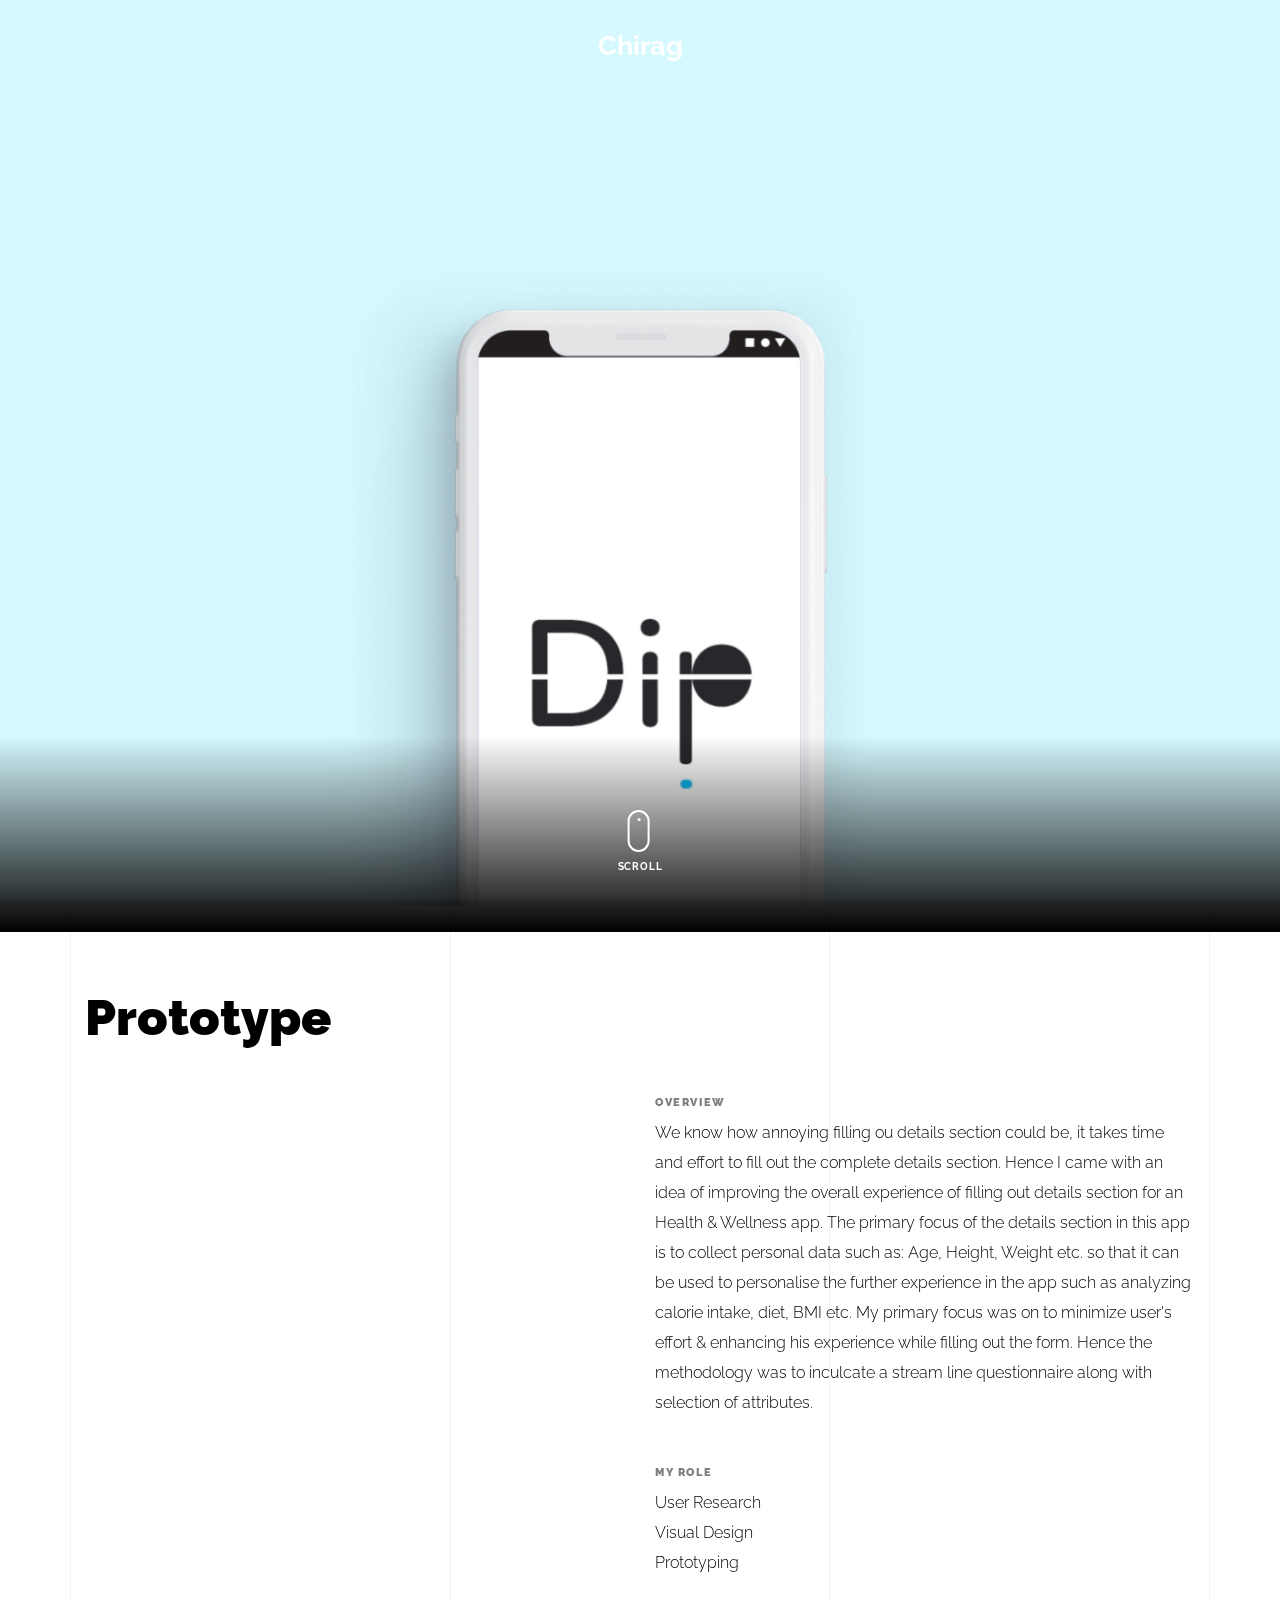
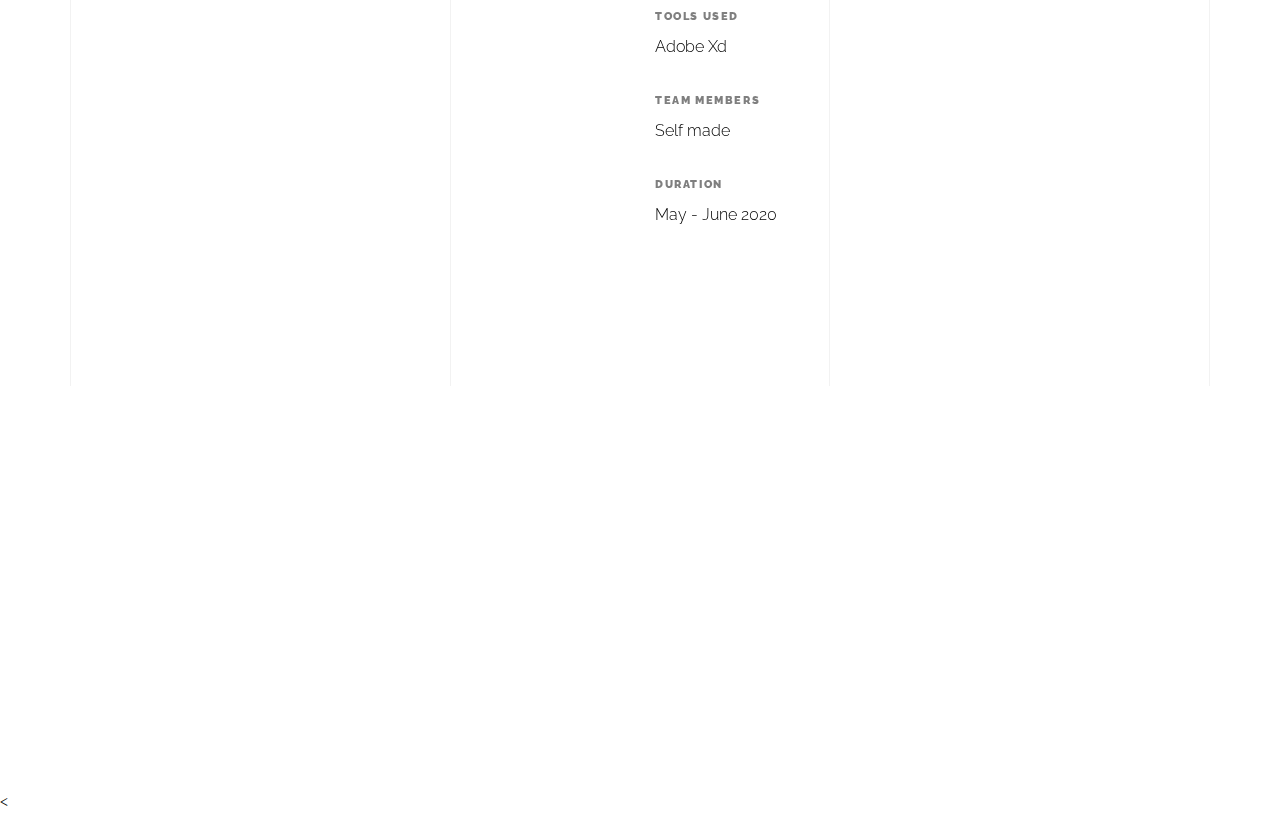
==== Dip.html @ 56b46c81 "a" ====
<!doctype html>
<html lang="en">

<head>
  <title>Chirag Badhal</title>
  <meta charset="utf-8">
  <meta name="viewport" content="width=device-width, initial-scale=1, shrink-to-fit=no">

  <meta name="description" content="A onepage portfolio HTML template by Unslate.co">
  <meta name="keywords" content="html, css, javascript, jquery">
  <meta name="author" content="Unslate.co">

  <link rel="stylesheet" href="css/vendor/icomoon/style.css">
  <link rel="stylesheet" href="css/vendor/owl.carousel.min.css">
  <link rel="stylesheet" href="css/vendor/aos.css">
  <link rel="stylesheet" href="css/vendor/animate.min.css">
  <link rel="stylesheet" href="css/vendor/bootstrap.min.css">
  <link rel="stylesheet" href="css/vendor/jquery.fancybox.min.css">

  <!-- Theme Style -->
  <link rel="stylesheet" href="css/style.css">

</head>

<body data-spy="scroll" data-target=".site-nav-target" data-offset="200">

  <nav class="unslate_co--site-mobile-menu">
    <div class="close-wrap d-flex">
      <a href="#" class="d-flex ml-auto js-menu-toggle">
        <span class="close-label">Close</span>
        <div class="close-times">
          <span class="bar1"></span>
          <span class="bar2"></span>
        </div>
      </a>
    </div>
    <div class="site-mobile-inner"></div>
  </nav>

  <div class="unslate_co--site-wrap">

    <div class="unslate_co--site-inner">

      <div class="lines-wrap">
          <div class="lines-inner">
            <div class="lines"></div>
          </div>
        </div>
        <!-- END lines -->

        <nav class="unslate_co--site-nav site-nav-target">

          <div class="container">
          
              <div class="site-logo pos-absolute">
                <a href="index.html" class="unslate_co--site-logo">Chirag<span></span></a>
              </div>
  
        </nav>
        <!-- END nav -->
  
        <div class="cover-v1 gradient-bottom-black jarallax" style="background-image: url('images/Dip@2x.jpg');">
          <div class="container">
            <div class="row align-items-center">
  
              <div class="col-md-10 mx-auto text-center">
                <h1 class="heading" data-aos="fade-up"></h1>
                <h2 class="subheading" data-aos="fade-up" data-aos-delay="100"></h2>
              </div>
  
            </div>
          </div>
  
          <!-- dov -->
          <a href="#portfolio-single-section" class="mouse-wrap smoothscroll">
            <span class="mouse">
              <span class="scroll"></span>
            </span>
            <span class="mouse-label">Scroll</span>
          </a>
  
        </div>
        <!-- END .cover-v1 -->
  
        <div class="container">
          <div class="portfolio-single-wrap unslate_co--section" id="portfolio-single-section">
            <div class="portfolio-single-inner">
  
              <h2 class="heading-portfolio-single-h2">Prototype</h2>
  
              <div class="row justify-content-between align-items-stretch">
  
                <div class="col-lg-6">
                  <p><a href="images/IMG-2491.mov" data-fancybox="gal"><video width="550" height="700" autoplay="autoplay" muted="muted" loop="loop">
                    <source src="images/IMG-2491.mov" type="video/mp4"></a></p>
                </div>
                <div class="col-lg-6 pl-lg-6">
                  <div class="unslate_co--sticky">
                    <div class="row">
                      <div class="col-md-12 mb-4">
                        <div class="detail-v1">
                          <span class="detail-label">Overview</span>
                          <p>We know how annoying filling ou details section could be, it takes time and effort to fill out the complete details section. Hence I came with an idea of improving the overall experience of filling out details section for an Health & Wellness app. The primary focus of the details section in this app is to collect personal data such as: Age, Height, Weight etc. so that it can be used to personalise the further experience in the app such as analyzing calorie intake, diet, BMI etc. My primary focus was on to minimize user's effort & enhancing his experience while filling out the form. Hence the methodology was to inculcate a stream line questionnaire along with selection of attributes.</p>
                        </div>
                      </div>
  
                      <div class="col-md-12 mb-4">
                        <div class="detail-v1">
                          <span class="detail-label">My Role</span>
                          <span class="detail-val">User Research<br>Visual Design<br>Prototyping</span>
                        </div>
                      </div>
                      <div class="col-md-12 mb-4">
                        <div class="detail-v1">
                          <span class="detail-label">Tools Used</span>
                          <span class="detail-val">Adobe Xd </span>
                        </div>
                      </div>
                      <div class="col-md-12 mb-4">
                        <div class="detail-v1">
                          <span class="detail-label">Team Members</span>
                          <span class="detail-val"> Self made</span>
                        </div>
                      </div>
                      <div class="col-md-12 mb-4">
                        <div class="detail-v1">
                          <span class="detail-label">Duration</span>
                          <span class="detail-val">May - June 2020</span>
                        </div>
                      </div>
                    </div>
                  </div> 
                </div>
                <div class="container">
                  <br><br>
                  <center> <h2 class="heading" data-aos="fade-up"> </h2></center>
  
                  <div class="container">
                    <p>
                    </p>
                  </div>
                  </div>
                
                
  
              </div>
  
            </div>
          </div>
        </div>
        
      </div>
      
  
      <<footer class="unslate_co--footer unslate_co--section">
          <div class="container">
            <div class="row justify-content-center">
              <div class="col-md-7">
                
                <div class="footer-site-logo"><a href="#">Chirag Badhal<span>.</span></a></div>
  
                <ul class="footer-site-social">
                  <li><a href="#">Facebook</a></li>
                  <li><a href="#">Twitter</a></li>
                  <li><a href="#">Instagram</a></li>
                  <li><a href="#">Dribbble</a></li>
                  <li><a href="#">Behance</a></li>
                </ul>
  
               
  
              </div>
            </div>
          </div>
        </footer>
  
        
      </div>
  
      
      <!-- Loader -->
      <div id="unslate_co--overlayer"></div>
      <div class="site-loader-wrap">
        <div class="site-loader"></div>
      </div>
  
      <script src="js/scripts-dist.js"></script>
      <script src="js/main.js"></script>
  
    </body>
  </html>
---- css/vendor/icomoon/style.css ----
@font-face {
  font-family: 'icomoon';
  src:  url('fonts/icomoon.eot?10si43');
  src:  url('fonts/icomoon.eot?10si43#iefix') format('embedded-opentype'),
    url('fonts/icomoon.ttf?10si43') format('truetype'),
    url('fonts/icomoon.woff?10si43') format('woff'),
    url('fonts/icomoon.svg?10si43#icomoon') format('svg');
  font-weight: normal;
  font-style: normal;
}

[class^="icon-"], [class*=" icon-"] {
  /* use !important to prevent issues with browser extensions that change fonts */
  font-family: 'icomoon' !important;
  speak: none;
  font-style: normal;
  font-weight: normal;
  font-variant: normal;
  text-transform: none;
  line-height: 1;

  /* Better Font Rendering =========== */
  -webkit-font-smoothing: antialiased;
  -moz-osx-font-smoothing: grayscale;
}

.icon-asterisk:before {
  content: "\f069";
}
.icon-plus:before {
  content: "\f067";
}
.icon-question:before {
  content: "\f128";
}
.icon-minus:before {
  content: "\f068";
}
.icon-glass:before {
  content: "\f000";
}
.icon-music:before {
  content: "\f001";
}
.icon-search:before {
  content: "\f002";
}
.icon-envelope-o:before {
  content: "\f003";
}
.icon-heart:before {
  content: "\f004";
}
.icon-star:before {
  content: "\f005";
}
.icon-star-o:before {
  content: "\f006";
}
.icon-user:before {
  content: "\f007";
}
.icon-film:before {
  content: "\f008";
}
.icon-th-large:before {
  content: "\f009";
}
.icon-th:before {
  content: "\f00a";
}
.icon-th-list:before {
  content: "\f00b";
}
.icon-check:before {
  content: "\f00c";
}
.icon-close:before {
  content: "\f00d";
}
.icon-remove:before {
  content: "\f00d";
}
.icon-times:before {
  content: "\f00d";
}
.icon-search-plus:before {
  content: "\f00e";
}
.icon-search-minus:before {
  content: "\f010";
}
.icon-power-off:before {
  content: "\f011";
}
.icon-signal:before {
  content: "\f012";
}
.icon-cog:before {
  content: "\f013";
}
.icon-gear:before {
  content: "\f013";
}
.icon-trash-o:before {
  content: "\f014";
}
.icon-home:before {
  content: "\f015";
}
.icon-file-o:before {
  content: "\f016";
}
.icon-clock-o:before {
  content: "\f017";
}
.icon-road:before {
  content: "\f018";
}
.icon-download:before {
  content: "\f019";
}
.icon-arrow-circle-o-down:before {
  content: "\f01a";
}
.icon-arrow-circle-o-up:before {
  content: "\f01b";
}
.icon-inbox:before {
  content: "\f01c";
}
.icon-play-circle-o:before {
  content: "\f01d";
}
.icon-repeat:before {
  content: "\f01e";
}
.icon-rotate-right:before {
  content: "\f01e";
}
.icon-refresh:before {
  content: "\f021";
}
.icon-list-alt:before {
  content: "\f022";
}
.icon-lock:before {
  content: "\f023";
}
.icon-flag:before {
  content: "\f024";
}
.icon-headphones:before {
  content: "\f025";
}
.icon-volume-off:before {
  content: "\f026";
}
.icon-volume-down:before {
  content: "\f027";
}
.icon-volume-up:before {
  content: "\f028";
}
.icon-qrcode:before {
  content: "\f029";
}
.icon-barcode:before {
  content: "\f02a";
}
.icon-tag:before {
  content: "\f02b";
}
.icon-tags:before {
  content: "\f02c";
}
.icon-book:before {
  content: "\f02d";
}
.icon-bookmark:before {
  content: "\f02e";
}
.icon-print:before {
  content: "\f02f";
}
.icon-camera:before {
  content: "\f030";
}
.icon-font:before {
  content: "\f031";
}
.icon-bold:before {
  content: "\f032";
}
.icon-italic:before {
  content: "\f033";
}
.icon-text-height:before {
  content: "\f034";
}
.icon-text-width:before {
  content: "\f035";
}
.icon-align-left:before {
  content: "\f036";
}
.icon-align-center:before {
  content: "\f037";
}
.icon-align-right:before {
  content: "\f038";
}
.icon-align-justify:before {
  content: "\f039";
}
.icon-list:before {
  content: "\f03a";
}
.icon-dedent:before {
  content: "\f03b";
}
.icon-outdent:before {
  content: "\f03b";
}
.icon-indent:before {
  content: "\f03c";
}
.icon-video-camera:before {
  content: "\f03d";
}
.icon-image:before {
  content: "\f03e";
}
.icon-photo:before {
  content: "\f03e";
}
.icon-picture-o:before {
  content: "\f03e";
}
.icon-pencil:before {
  content: "\f040";
}
.icon-map-marker:before {
  content: "\f041";
}
.icon-adjust:before {
  content: "\f042";
}
.icon-tint:before {
  content: "\f043";
}
.icon-edit:before {
  content: "\f044";
}
.icon-pencil-square-o:before {
  content: "\f044";
}
.icon-share-square-o:before {
  content: "\f045";
}
.icon-check-square-o:before {
  content: "\f046";
}
.icon-arrows:before {
  content: "\f047";
}
.icon-step-backward:before {
  content: "\f048";
}
.icon-fast-backward:before {
  content: "\f049";
}
.icon-backward:before {
  content: "\f04a";
}
.icon-play:before {
  content: "\f04b";
}
.icon-pause:before {
  content: "\f04c";
}
.icon-stop:before {
  content: "\f04d";
}
.icon-forward:before {
  content: "\f04e";
}
.icon-fast-forward:before {
  content: "\f050";
}
.icon-step-forward:before {
  content: "\f051";
}
.icon-eject:before {
  content: "\f052";
}
.icon-chevron-left:before {
  content: "\f053";
}
.icon-chevron-right:before {
  content: "\f054";
}
.icon-plus-circle:before {
  content: "\f055";
}
.icon-minus-circle:before {
  content: "\f056";
}
.icon-times-circle:before {
  content: "\f057";
}
.icon-check-circle:before {
  content: "\f058";
}
.icon-question-circle:before {
  content: "\f059";
}
.icon-info-circle:before {
  content: "\f05a";
}
.icon-crosshairs:before {
  content: "\f05b";
}
.icon-times-circle-o:before {
  content: "\f05c";
}
.icon-check-circle-o:before {
  content: "\f05d";
}
.icon-ban:before {
  content: "\f05e";
}
.icon-arrow-left:before {
  content: "\f060";
}
.icon-arrow-right:before {
  content: "\f061";
}
.icon-arrow-up:before {
  content: "\f062";
}
.icon-arrow-down:before {
  content: "\f063";
}
.icon-mail-forward:before {
  content: "\f064";
}
.icon-share:before {
  content: "\f064";
}
.icon-expand:before {
  content: "\f065";
}
.icon-compress:before {
  content: "\f066";
}
.icon-exclamation-circle:before {
  content: "\f06a";
}
.icon-gift:before {
  content: "\f06b";
}
.icon-leaf:before {
  content: "\f06c";
}
.icon-fire:before {
  content: "\f06d";
}
.icon-eye:before {
  content: "\f06e";
}
.icon-eye-slash:before {
  content: "\f070";
}
.icon-exclamation-triangle:before {
  content: "\f071";
}
.icon-warning:before {
  content: "\f071";
}
.icon-plane:before {
  content: "\f072";
}
.icon-calendar:before {
  content: "\f073";
}
.icon-random:before {
  content: "\f074";
}
.icon-comment:before {
  content: "\f075";
}
.icon-magnet:before {
  content: "\f076";
}
.icon-chevron-up:before {
  content: "\f077";
}
.icon-chevron-down:before {
  content: "\f078";
}
.icon-retweet:before {
  content: "\f079";
}
.icon-shopping-cart:before {
  content: "\f07a";
}
.icon-folder:before {
  content: "\f07b";
}
.icon-folder-open:before {
  content: "\f07c";
}
.icon-arrows-v:before {
  content: "\f07d";
}
.icon-arrows-h:before {
  content: "\f07e";
}
.icon-bar-chart:before {
  content: "\f080";
}
.icon-bar-chart-o:before {
  content: "\f080";
}
.icon-twitter-square:before {
  content: "\f081";
}
.icon-facebook-square:before {
  content: "\f082";
}
.icon-camera-retro:before {
  content: "\f083";
}
.icon-key:before {
  content: "\f084";
}
.icon-cogs:before {
  content: "\f085";
}
.icon-gears:before {
  content: "\f085";
}
.icon-comments:before {
  content: "\f086";
}
.icon-thumbs-o-up:before {
  content: "\f087";
}
.icon-thumbs-o-down:before {
  content: "\f088";
}
.icon-star-half:before {
  content: "\f089";
}
.icon-heart-o:before {
  content: "\f08a";
}
.icon-sign-out:before {
  content: "\f08b";
}
.icon-linkedin-square:before {
  content: "\f08c";
}
.icon-thumb-tack:before {
  content: "\f08d";
}
.icon-external-link:before {
  content: "\f08e";
}
.icon-sign-in:before {
  content: "\f090";
}
.icon-trophy:before {
  content: "\f091";
}
.icon-github-square:before {
  content: "\f092";
}
.icon-upload:before {
  content: "\f093";
}
.icon-lemon-o:before {
  content: "\f094";
}
.icon-phone:before {
  content: "\f095";
}
.icon-square-o:before {
  content: "\f096";
}
.icon-bookmark-o:before {
  content: "\f097";
}
.icon-phone-square:before {
  content: "\f098";
}
.icon-twitter:before {
  content: "\f099";
}
.icon-facebook:before {
  content: "\f09a";
}
.icon-facebook-f:before {
  content: "\f09a";
}
.icon-github:before {
  content: "\f09b";
}
.icon-unlock:before {
  content: "\f09c";
}
.icon-credit-card:before {
  content: "\f09d";
}
.icon-feed:before {
  content: "\f09e";
}
.icon-rss:before {
  content: "\f09e";
}
.icon-hdd-o:before {
  content: "\f0a0";
}
.icon-bullhorn:before {
  content: "\f0a1";
}
.icon-bell-o:before {
  content: "\f0a2";
}
.icon-certificate:before {
  content: "\f0a3";
}
.icon-hand-o-right:before {
  content: "\f0a4";
}
.icon-hand-o-left:before {
  content: "\f0a5";
}
.icon-hand-o-up:before {
  content: "\f0a6";
}
.icon-hand-o-down:before {
  content: "\f0a7";
}
.icon-arrow-circle-left:before {
  content: "\f0a8";
}
.icon-arrow-circle-right:before {
  content: "\f0a9";
}
.icon-arrow-circle-up:before {
  content: "\f0aa";
}
.icon-arrow-circle-down:before {
  content: "\f0ab";
}
.icon-globe:before {
  content: "\f0ac";
}
.icon-wrench:before {
  content: "\f0ad";
}
.icon-tasks:before {
  content: "\f0ae";
}
.icon-filter:before {
  content: "\f0b0";
}
.icon-briefcase:before {
  content: "\f0b1";
}
.icon-arrows-alt:before {
  content: "\f0b2";
}
.icon-group:before {
  content: "\f0c0";
}
.icon-users:before {
  content: "\f0c0";
}
.icon-chain:before {
  content: "\f0c1";
}
.icon-link:before {
  content: "\f0c1";
}
.icon-cloud:before {
  content: "\f0c2";
}
.icon-flask:before {
  content: "\f0c3";
}
.icon-cut:before {
  content: "\f0c4";
}
.icon-scissors:before {
  content: "\f0c4";
}
.icon-copy:before {
  content: "\f0c5";
}
.icon-files-o:before {
  content: "\f0c5";
}
.icon-paperclip:before {
  content: "\f0c6";
}
.icon-floppy-o:before {
  content: "\f0c7";
}
.icon-save:before {
  content: "\f0c7";
}
.icon-square:before {
  content: "\f0c8";
}
.icon-bars:before {
  content: "\f0c9";
}
.icon-navicon:before {
  content: "\f0c9";
}
.icon-reorder:before {
  content: "\f0c9";
}
.icon-list-ul:before {
  content: "\f0ca";
}
.icon-list-ol:before {
  content: "\f0cb";
}
.icon-strikethrough:before {
  content: "\f0cc";
}
.icon-underline:before {
  content: "\f0cd";
}
.icon-table:before {
  content: "\f0ce";
}
.icon-magic:before {
  content: "\f0d0";
}
.icon-truck:before {
  content: "\f0d1";
}
.icon-pinterest:before {
  content: "\f0d2";
}
.icon-pinterest-square:before {
  content: "\f0d3";
}
.icon-google-plus-square:before {
  content: "\f0d4";
}
.icon-google-plus:before {
  content: "\f0d5";
}
.icon-money:before {
  content: "\f0d6";
}
.icon-caret-down:before {
  content: "\f0d7";
}
.icon-caret-up:before {
  content: "\f0d8";
}
.icon-caret-left:before {
  content: "\f0d9";
}
.icon-caret-right:before {
  content: "\f0da";
}
.icon-columns:before {
  content: "\f0db";
}
.icon-sort:before {
  content: "\f0dc";
}
.icon-unsorted:before {
  content: "\f0dc";
}
.icon-sort-desc:before {
  content: "\f0dd";
}
.icon-sort-down:before {
  content: "\f0dd";
}
.icon-sort-asc:before {
  content: "\f0de";
}
.icon-sort-up:before {
  content: "\f0de";
}
.icon-envelope:before {
  content: "\f0e0";
}
.icon-linkedin:before {
  content: "\f0e1";
}
.icon-rotate-left:before {
  content: "\f0e2";
}
.icon-undo:before {
  content: "\f0e2";
}
.icon-gavel:before {
  content: "\f0e3";
}
.icon-legal:before {
  content: "\f0e3";
}
.icon-dashboard:before {
  content: "\f0e4";
}
.icon-tachometer:before {
  content: "\f0e4";
}
.icon-comment-o:before {
  content: "\f0e5";
}
.icon-comments-o:before {
  content: "\f0e6";
}
.icon-bolt:before {
  content: "\f0e7";
}
.icon-flash:before {
  content: "\f0e7";
}
.icon-sitemap:before {
  content: "\f0e8";
}
.icon-umbrella:before {
  content: "\f0e9";
}
.icon-clipboard:before {
  content: "\f0ea";
}
.icon-paste:before {
  content: "\f0ea";
}
.icon-lightbulb-o:before {
  content: "\f0eb";
}
.icon-exchange:before {
  content: "\f0ec";
}
.icon-cloud-download:before {
  content: "\f0ed";
}
.icon-cloud-upload:before {
  content: "\f0ee";
}
.icon-user-md:before {
  content: "\f0f0";
}
.icon-stethoscope:before {
  content: "\f0f1";
}
.icon-suitcase:before {
  content: "\f0f2";
}
.icon-bell:before {
  content: "\f0f3";
}
.icon-coffee:before {
  content: "\f0f4";
}
.icon-cutlery:before {
  content: "\f0f5";
}
.icon-file-text-o:before {
  content: "\f0f6";
}
.icon-building-o:before {
  content: "\f0f7";
}
.icon-hospital-o:before {
  content: "\f0f8";
}
.icon-ambulance:before {
  content: "\f0f9";
}
.icon-medkit:before {
  content: "\f0fa";
}
.icon-fighter-jet:before {
  content: "\f0fb";
}
.icon-beer:before {
  content: "\f0fc";
}
.icon-h-square:before {
  content: "\f0fd";
}
.icon-plus-square:before {
  content: "\f0fe";
}
.icon-angle-double-left:before {
  content: "\f100";
}
.icon-angle-double-right:before {
  content: "\f101";
}
.icon-angle-double-up:before {
  content: "\f102";
}
.icon-angle-double-down:before {
  content: "\f103";
}
.icon-angle-left:before {
  content: "\f104";
}
.icon-angle-right:before {
  content: "\f105";
}
.icon-angle-up:before {
  content: "\f106";
}
.icon-angle-down:before {
  content: "\f107";
}
.icon-desktop:before {
  content: "\f108";
}
.icon-laptop:before {
  content: "\f109";
}
.icon-tablet:before {
  content: "\f10a";
}
.icon-mobile:before {
  content: "\f10b";
}
.icon-mobile-phone:before {
  content: "\f10b";
}
.icon-circle-o:before {
  content: "\f10c";
}
.icon-quote-left:before {
  content: "\f10d";
}
.icon-quote-right:before {
  content: "\f10e";
}
.icon-spinner:before {
  content: "\f110";
}
.icon-circle:before {
  content: "\f111";
}
.icon-mail-reply:before {
  content: "\f112";
}
.icon-reply:before {
  content: "\f112";
}
.icon-github-alt:before {
  content: "\f113";
}
.icon-folder-o:before {
  content: "\f114";
}
.icon-folder-open-o:before {
  content: "\f115";
}
.icon-smile-o:before {
  content: "\f118";
}
.icon-frown-o:before {
  content: "\f119";
}
.icon-meh-o:before {
  content: "\f11a";
}
.icon-gamepad:before {
  content: "\f11b";
}
.icon-keyboard-o:before {
  content: "\f11c";
}
.icon-flag-o:before {
  content: "\f11d";
}
.icon-flag-checkered:before {
  content: "\f11e";
}
.icon-terminal:before {
  content: "\f120";
}
.icon-code:before {
  content: "\f121";
}
.icon-mail-reply-all:before {
  content: "\f122";
}
.icon-reply-all:before {
  content: "\f122";
}
.icon-star-half-empty:before {
  content: "\f123";
}
.icon-star-half-full:before {
  content: "\f123";
}
.icon-star-half-o:before {
  content: "\f123";
}
.icon-location-arrow:before {
  content: "\f124";
}
.icon-crop:before {
  content: "\f125";
}
.icon-code-fork:before {
  content: "\f126";
}
.icon-chain-broken:before {
  content: "\f127";
}
.icon-unlink:before {
  content: "\f127";
}
.icon-info:before {
  content: "\f129";
}
.icon-exclamation:before {
  content: "\f12a";
}
.icon-superscript:before {
  content: "\f12b";
}
.icon-subscript:before {
  content: "\f12c";
}
.icon-eraser:before {
  content: "\f12d";
}
.icon-puzzle-piece:before {
  content: "\f12e";
}
.icon-microphone:before {
  content: "\f130";
}
.icon-microphone-slash:before {
  content: "\f131";
}
.icon-shield:before {
  content: "\f132";
}
.icon-calendar-o:before {
  content: "\f133";
}
.icon-fire-extinguisher:before {
  content: "\f134";
}
.icon-rocket:before {
  content: "\f135";
}
.icon-maxcdn:before {
  content: "\f136";
}
.icon-chevron-circle-left:before {
  content: "\f137";
}
.icon-chevron-circle-right:before {
  content: "\f138";
}
.icon-chevron-circle-up:before {
  content: "\f139";
}
.icon-chevron-circle-down:before {
  content: "\f13a";
}
.icon-html5:before {
  content: "\f13b";
}
.icon-css3:before {
  content: "\f13c";
}
.icon-anchor:before {
  content: "\f13d";
}
.icon-unlock-alt:before {
  content: "\f13e";
}
.icon-bullseye:before {
  content: "\f140";
}
.icon-ellipsis-h:before {
  content: "\f141";
}
.icon-ellipsis-v:before {
  content: "\f142";
}
.icon-rss-square:before {
  content: "\f143";
}
.icon-play-circle:before {
  content: "\f144";
}
.icon-ticket:before {
  content: "\f145";
}
.icon-minus-square:before {
  content: "\f146";
}
.icon-minus-square-o:before {
  content: "\f147";
}
.icon-level-up:before {
  content: "\f148";
}
.icon-level-down:before {
  content: "\f149";
}
.icon-check-square:before {
  content: "\f14a";
}
.icon-pencil-square:before {
  content: "\f14b";
}
.icon-external-link-square:before {
  content: "\f14c";
}
.icon-share-square:before {
  content: "\f14d";
}
.icon-compass:before {
  content: "\f14e";
}
.icon-caret-square-o-down:before {
  content: "\f150";
}
.icon-toggle-down:before {
  content: "\f150";
}
.icon-caret-square-o-up:before {
  content: "\f151";
}
.icon-toggle-up:before {
  content: "\f151";
}
.icon-caret-square-o-right:before {
  content: "\f152";
}
.icon-toggle-right:before {
  content: "\f152";
}
.icon-eur:before {
  content: "\f153";
}
.icon-euro:before {
  content: "\f153";
}
.icon-gbp:before {
  content: "\f154";
}
.icon-dollar:before {
  content: "\f155";
}
.icon-usd:before {
  content: "\f155";
}
.icon-inr:before {
  content: "\f156";
}
.icon-rupee:before {
  content: "\f156";
}
.icon-cny:before {
  content: "\f157";
}
.icon-jpy:before {
  content: "\f157";
}
.icon-rmb:before {
  content: "\f157";
}
.icon-yen:before {
  content: "\f157";
}
.icon-rouble:before {
  content: "\f158";
}
.icon-rub:before {
  content: "\f158";
}
.icon-ruble:before {
  content: "\f158";
}
.icon-krw:before {
  content: "\f159";
}
.icon-won:before {
  content: "\f159";
}
.icon-bitcoin:before {
  content: "\f15a";
}
.icon-btc:before {
  content: "\f15a";
}
.icon-file:before {
  content: "\f15b";
}
.icon-file-text:before {
  content: "\f15c";
}
.icon-sort-alpha-asc:before {
  content: "\f15d";
}
.icon-sort-alpha-desc:before {
  content: "\f15e";
}
.icon-sort-amount-asc:before {
  content: "\f160";
}
.icon-sort-amount-desc:before {
  content: "\f161";
}
.icon-sort-numeric-asc:before {
  content: "\f162";
}
.icon-sort-numeric-desc:before {
  content: "\f163";
}
.icon-thumbs-up:before {
  content: "\f164";
}
.icon-thumbs-down:before {
  content: "\f165";
}
.icon-youtube-square:before {
  content: "\f166";
}
.icon-youtube:before {
  content: "\f167";
}
.icon-xing:before {
  content: "\f168";
}
.icon-xing-square:before {
  content: "\f169";
}
.icon-youtube-play:before {
  content: "\f16a";
}
.icon-dropbox:before {
  content: "\f16b";
}
.icon-stack-overflow:before {
  content: "\f16c";
}
.icon-instagram:before {
  content: "\f16d";
}
.icon-flickr:before {
  content: "\f16e";
}
.icon-adn:before {
  content: "\f170";
}
.icon-bitbucket:before {
  content: "\f171";
}
.icon-bitbucket-square:before {
  content: "\f172";
}
.icon-tumblr:before {
  content: "\f173";
}
.icon-tumblr-square:before {
  content: "\f174";
}
.icon-long-arrow-down:before {
  content: "\f175";
}
.icon-long-arrow-up:before {
  content: "\f176";
}
.icon-long-arrow-left:before {
  content: "\f177";
}
.icon-long-arrow-right:before {
  content: "\f178";
}
.icon-apple:before {
  content: "\f179";
}
.icon-windows:before {
  content: "\f17a";
}
.icon-android:before {
  content: "\f17b";
}
.icon-linux:before {
  content: "\f17c";
}
.icon-dribbble:before {
  content: "\f17d";
}
.icon-skype:before {
  content: "\f17e";
}
.icon-foursquare:before {
  content: "\f180";
}
.icon-trello:before {
  content: "\f181";
}
.icon-female:before {
  content: "\f182";
}
.icon-male:before {
  content: "\f183";
}
.icon-gittip:before {
  content: "\f184";
}
.icon-gratipay:before {
  content: "\f184";
}
.icon-sun-o:before {
  content: "\f185";
}
.icon-moon-o:before {
  content: "\f186";
}
.icon-archive:before {
  content: "\f187";
}
.icon-bug:before {
  content: "\f188";
}
.icon-vk:before {
  content: "\f189";
}
.icon-weibo:before {
  content: "\f18a";
}
.icon-renren:before {
  content: "\f18b";
}
.icon-pagelines:before {
  content: "\f18c";
}
.icon-stack-exchange:before {
  content: "\f18d";
}
.icon-arrow-circle-o-right:before {
  content: "\f18e";
}
.icon-arrow-circle-o-left:before {
  content: "\f190";
}
.icon-caret-square-o-left:before {
  content: "\f191";
}
.icon-toggle-left:before {
  content: "\f191";
}
.icon-dot-circle-o:before {
  content: "\f192";
}
.icon-wheelchair:before {
  content: "\f193";
}
.icon-vimeo-square:before {
  content: "\f194";
}
.icon-try:before {
  content: "\f195";
}
.icon-turkish-lira:before {
  content: "\f195";
}
.icon-plus-square-o:before {
  content: "\f196";
}
.icon-space-shuttle:before {
  content: "\f197";
}
.icon-slack:before {
  content: "\f198";
}
.icon-envelope-square:before {
  content: "\f199";
}
.icon-wordpress:before {
  content: "\f19a";
}
.icon-openid:before {
  content: "\f19b";
}
.icon-bank:before {
  content: "\f19c";
}
.icon-institution:before {
  content: "\f19c";
}
.icon-university:before {
  content: "\f19c";
}
.icon-graduation-cap:before {
  content: "\f19d";
}
.icon-mortar-board:before {
  content: "\f19d";
}
.icon-yahoo:before {
  content: "\f19e";
}
.icon-google:before {
  content: "\f1a0";
}
.icon-reddit:before {
  content: "\f1a1";
}
.icon-reddit-square:before {
  content: "\f1a2";
}
.icon-stumbleupon-circle:before {
  content: "\f1a3";
}
.icon-stumbleupon:before {
  content: "\f1a4";
}
.icon-delicious:before {
  content: "\f1a5";
}
.icon-digg:before {
  content: "\f1a6";
}
.icon-pied-piper-pp:before {
  content: "\f1a7";
}
.icon-pied-piper-alt:before {
  content: "\f1a8";
}
.icon-drupal:before {
  content: "\f1a9";
}
.icon-joomla:before {
  content: "\f1aa";
}
.icon-language:before {
  content: "\f1ab";
}
.icon-fax:before {
  content: "\f1ac";
}
.icon-building:before {
  content: "\f1ad";
}
.icon-child:before {
  content: "\f1ae";
}
.icon-paw:before {
  content: "\f1b0";
}
.icon-spoon:before {
  content: "\f1b1";
}
.icon-cube:before {
  content: "\f1b2";
}
.icon-cubes:before {
  content: "\f1b3";
}
.icon-behance:before {
  content: "\f1b4";
}
.icon-behance-square:before {
  content: "\f1b5";
}
.icon-steam:before {
  content: "\f1b6";
}
.icon-steam-square:before {
  content: "\f1b7";
}
.icon-recycle:before {
  content: "\f1b8";
}
.icon-automobile:before {
  content: "\f1b9";
}
.icon-car:before {
  content: "\f1b9";
}
.icon-cab:before {
  content: "\f1ba";
}
.icon-taxi:before {
  content: "\f1ba";
}
.icon-tree:before {
  content: "\f1bb";
}
.icon-spotify:before {
  content: "\f1bc";
}
.icon-deviantart:before {
  content: "\f1bd";
}
.icon-soundcloud:before {
  content: "\f1be";
}
.icon-database:before {
  content: "\f1c0";
}
.icon-file-pdf-o:before {
  content: "\f1c1";
}
.icon-file-word-o:before {
  content: "\f1c2";
}
.icon-file-excel-o:before {
  content: "\f1c3";
}
.icon-file-powerpoint-o:before {
  content: "\f1c4";
}
.icon-file-image-o:before {
  content: "\f1c5";
}
.icon-file-photo-o:before {
  content: "\f1c5";
}
.icon-file-picture-o:before {
  content: "\f1c5";
}
.icon-file-archive-o:before {
  content: "\f1c6";
}
.icon-file-zip-o:before {
  content: "\f1c6";
}
.icon-file-audio-o:before {
  content: "\f1c7";
}
.icon-file-sound-o:before {
  content: "\f1c7";
}
.icon-file-movie-o:before {
  content: "\f1c8";
}
.icon-file-video-o:before {
  content: "\f1c8";
}
.icon-file-code-o:before {
  content: "\f1c9";
}
.icon-vine:before {
  content: "\f1ca";
}
.icon-codepen:before {
  content: "\f1cb";
}
.icon-jsfiddle:before {
  content: "\f1cc";
}
.icon-life-bouy:before {
  content: "\f1cd";
}
.icon-life-buoy:before {
  content: "\f1cd";
}
.icon-life-ring:before {
  content: "\f1cd";
}
.icon-life-saver:before {
  content: "\f1cd";
}
.icon-support:before {
  content: "\f1cd";
}
.icon-circle-o-notch:before {
  content: "\f1ce";
}
.icon-ra:before {
  content: "\f1d0";
}
.icon-rebel:before {
  content: "\f1d0";
}
.icon-resistance:before {
  content: "\f1d0";
}
.icon-empire:before {
  content: "\f1d1";
}
.icon-ge:before {
  content: "\f1d1";
}
.icon-git-square:before {
  content: "\f1d2";
}
.icon-git:before {
  content: "\f1d3";
}
.icon-hacker-news:before {
  content: "\f1d4";
}
.icon-y-combinator-square:before {
  content: "\f1d4";
}
.icon-yc-square:before {
  content: "\f1d4";
}
.icon-tencent-weibo:before {
  content: "\f1d5";
}
.icon-qq:before {
  content: "\f1d6";
}
.icon-wechat:before {
  content: "\f1d7";
}
.icon-weixin:before {
  content: "\f1d7";
}
.icon-paper-plane:before {
  content: "\f1d8";
}
.icon-send:before {
  content: "\f1d8";
}
.icon-paper-plane-o:before {
  content: "\f1d9";
}
.icon-send-o:before {
  content: "\f1d9";
}
.icon-history:before {
  content: "\f1da";
}
.icon-circle-thin:before {
  content: "\f1db";
}
.icon-header:before {
  content: "\f1dc";
}
.icon-paragraph:before {
  content: "\f1dd";
}
.icon-sliders:before {
  content: "\f1de";
}
.icon-share-alt:before {
  content: "\f1e0";
}
.icon-share-alt-square:before {
  content: "\f1e1";
}
.icon-bomb:before {
  content: "\f1e2";
}
.icon-futbol-o:before {
  content: "\f1e3";
}
.icon-soccer-ball-o:before {
  content: "\f1e3";
}
.icon-tty:before {
  content: "\f1e4";
}
.icon-binoculars:before {
  content: "\f1e5";
}
.icon-plug:before {
  content: "\f1e6";
}
.icon-slideshare:before {
  content: "\f1e7";
}
.icon-twitch:before {
  content: "\f1e8";
}
.icon-yelp:before {
  content: "\f1e9";
}
.icon-newspaper-o:before {
  content: "\f1ea";
}
.icon-wifi:before {
  content: "\f1eb";
}
.icon-calculator:before {
  content: "\f1ec";
}
.icon-paypal:before {
  content: "\f1ed";
}
.icon-google-wallet:before {
  content: "\f1ee";
}
.icon-cc-visa:before {
  content: "\f1f0";
}
.icon-cc-mastercard:before {
  content: "\f1f1";
}
.icon-cc-discover:before {
  content: "\f1f2";
}
.icon-cc-amex:before {
  content: "\f1f3";
}
.icon-cc-paypal:before {
  content: "\f1f4";
}
.icon-cc-stripe:before {
  content: "\f1f5";
}
.icon-bell-slash:before {
  content: "\f1f6";
}
.icon-bell-slash-o:before {
  content: "\f1f7";
}
.icon-trash:before {
  content: "\f1f8";
}
.icon-copyright:before {
  content: "\f1f9";
}
.icon-at:before {
  content: "\f1fa";
}
.icon-eyedropper:before {
  content: "\f1fb";
}
.icon-paint-brush:before {
  content: "\f1fc";
}
.icon-birthday-cake:before {
  content: "\f1fd";
}
.icon-area-chart:before {
  content: "\f1fe";
}
.icon-pie-chart:before {
  content: "\f200";
}
.icon-line-chart:before {
  content: "\f201";
}
.icon-lastfm:before {
  content: "\f202";
}
.icon-lastfm-square:before {
  content: "\f203";
}
.icon-toggle-off:before {
  content: "\f204";
}
.icon-toggle-on:before {
  content: "\f205";
}
.icon-bicycle:before {
  content: "\f206";
}
.icon-bus:before {
  content: "\f207";
}
.icon-ioxhost:before {
  content: "\f208";
}
.icon-angellist:before {
  content: "\f209";
}
.icon-cc:before {
  content: "\f20a";
}
.icon-ils:before {
  content: "\f20b";
}
.icon-shekel:before {
  content: "\f20b";
}
.icon-sheqel:before {
  content: "\f20b";
}
.icon-meanpath:before {
  content: "\f20c";
}
.icon-buysellads:before {
  content: "\f20d";
}
.icon-connectdevelop:before {
  content: "\f20e";
}
.icon-dashcube:before {
  content: "\f210";
}
.icon-forumbee:before {
  content: "\f211";
}
.icon-leanpub:before {
  content: "\f212";
}
.icon-sellsy:before {
  content: "\f213";
}
.icon-shirtsinbulk:before {
  content: "\f214";
}
.icon-simplybuilt:before {
  content: "\f215";
}
.icon-skyatlas:before {
  content: "\f216";
}
.icon-cart-plus:before {
  content: "\f217";
}
.icon-cart-arrow-down:before {
  content: "\f218";
}
.icon-diamond:before {
  content: "\f219";
}
.icon-ship:before {
  content: "\f21a";
}
.icon-user-secret:before {
  content: "\f21b";
}
.icon-motorcycle:before {
  content: "\f21c";
}
.icon-street-view:before {
  content: "\f21d";
}
.icon-heartbeat:before {
  content: "\f21e";
}
.icon-venus:before {
  content: "\f221";
}
.icon-mars:before {
  content: "\f222";
}
.icon-mercury:before {
  content: "\f223";
}
.icon-intersex:before {
  content: "\f224";
}
.icon-transgender:before {
  content: "\f224";
}
.icon-transgender-alt:before {
  content: "\f225";
}
.icon-venus-double:before {
  content: "\f226";
}
.icon-mars-double:before {
  content: "\f227";
}
.icon-venus-mars:before {
  content: "\f228";
}
.icon-mars-stroke:before {
  content: "\f229";
}
.icon-mars-stroke-v:before {
  content: "\f22a";
}
.icon-mars-stroke-h:before {
  content: "\f22b";
}
.icon-neuter:before {
  content: "\f22c";
}
.icon-genderless:before {
  content: "\f22d";
}
.icon-facebook-official:before {
  content: "\f230";
}
.icon-pinterest-p:before {
  content: "\f231";
}
.icon-whatsapp:before {
  content: "\f232";
}
.icon-server:before {
  content: "\f233";
}
.icon-user-plus:before {
  content: "\f234";
}
.icon-user-times:before {
  content: "\f235";
}
.icon-bed:before {
  content: "\f236";
}
.icon-hotel:before {
  content: "\f236";
}
.icon-viacoin:before {
  content: "\f237";
}
.icon-train:before {
  content: "\f238";
}
.icon-subway:before {
  content: "\f239";
}
.icon-medium:before {
  content: "\f23a";
}
.icon-y-combinator:before {
  content: "\f23b";
}
.icon-yc:before {
  content: "\f23b";
}
.icon-optin-monster:before {
  content: "\f23c";
}
.icon-opencart:before {
  content: "\f23d";
}
.icon-expeditedssl:before {
  content: "\f23e";
}
.icon-battery:before {
  content: "\f240";
}
.icon-battery-4:before {
  content: "\f240";
}
.icon-battery-full:before {
  content: "\f240";
}
.icon-battery-3:before {
  content: "\f241";
}
.icon-battery-three-quarters:before {
  content: "\f241";
}
.icon-battery-2:before {
  content: "\f242";
}
.icon-battery-half:before {
  content: "\f242";
}
.icon-battery-1:before {
  content: "\f243";
}
.icon-battery-quarter:before {
  content: "\f243";
}
.icon-battery-0:before {
  content: "\f244";
}
.icon-battery-empty:before {
  content: "\f244";
}
.icon-mouse-pointer:before {
  content: "\f245";
}
.icon-i-cursor:before {
  content: "\f246";
}
.icon-object-group:before {
  content: "\f247";
}
.icon-object-ungroup:before {
  content: "\f248";
}
.icon-sticky-note:before {
  content: "\f249";
}
.icon-sticky-note-o:before {
  content: "\f24a";
}
.icon-cc-jcb:before {
  content: "\f24b";
}
.icon-cc-diners-club:before {
  content: "\f24c";
}
.icon-clone:before {
  content: "\f24d";
}
.icon-balance-scale:before {
  content: "\f24e";
}
.icon-hourglass-o:before {
  content: "\f250";
}
.icon-hourglass-1:before {
  content: "\f251";
}
.icon-hourglass-start:before {
  content: "\f251";
}
.icon-hourglass-2:before {
  content: "\f252";
}
.icon-hourglass-half:before {
  content: "\f252";
}
.icon-hourglass-3:before {
  content: "\f253";
}
.icon-hourglass-end:before {
  content: "\f253";
}
.icon-hourglass:before {
  content: "\f254";
}
.icon-hand-grab-o:before {
  content: "\f255";
}
.icon-hand-rock-o:before {
  content: "\f255";
}
.icon-hand-paper-o:before {
  content: "\f256";
}
.icon-hand-stop-o:before {
  content: "\f256";
}
.icon-hand-scissors-o:before {
  content: "\f257";
}
.icon-hand-lizard-o:before {
  content: "\f258";
}
.icon-hand-spock-o:before {
  content: "\f259";
}
.icon-hand-pointer-o:before {
  content: "\f25a";
}
.icon-hand-peace-o:before {
  content: "\f25b";
}
.icon-trademark:before {
  content: "\f25c";
}
.icon-registered:before {
  content: "\f25d";
}
.icon-creative-commons:before {
  content: "\f25e";
}
.icon-gg:before {
  content: "\f260";
}
.icon-gg-circle:before {
  content: "\f261";
}
.icon-tripadvisor:before {
  content: "\f262";
}
.icon-odnoklassniki:before {
  content: "\f263";
}
.icon-odnoklassniki-square:before {
  content: "\f264";
}
.icon-get-pocket:before {
  content: "\f265";
}
.icon-wikipedia-w:before {
  content: "\f266";
}
.icon-safari:before {
  content: "\f267";
}
.icon-chrome:before {
  content: "\f268";
}
.icon-firefox:before {
  content: "\f269";
}
.icon-opera:before {
  content: "\f26a";
}
.icon-internet-explorer:before {
  content: "\f26b";
}
.icon-television:before {
  content: "\f26c";
}
.icon-tv:before {
  content: "\f26c";
}
.icon-contao:before {
  content: "\f26d";
}
.icon-500px:before {
  content: "\f26e";
}
.icon-amazon:before {
  content: "\f270";
}
.icon-calendar-plus-o:before {
  content: "\f271";
}
.icon-calendar-minus-o:before {
  content: "\f272";
}
.icon-calendar-times-o:before {
  content: "\f273";
}
.icon-calendar-check-o:before {
  content: "\f274";
}
.icon-industry:before {
  content: "\f275";
}
.icon-map-pin:before {
  content: "\f276";
}
.icon-map-signs:before {
  content: "\f277";
}
.icon-map-o:before {
  content: "\f278";
}
.icon-map:before {
  content: "\f279";
}
.icon-commenting:before {
  content: "\f27a";
}
.icon-commenting-o:before {
  content: "\f27b";
}
.icon-houzz:before {
  content: "\f27c";
}
.icon-vimeo:before {
  content: "\f27d";
}
.icon-black-tie:before {
  content: "\f27e";
}
.icon-fonticons:before {
  content: "\f280";
}
.icon-reddit-alien:before {
  content: "\f281";
}
.icon-edge:before {
  content: "\f282";
}
.icon-credit-card-alt:before {
  content: "\f283";
}
.icon-codiepie:before {
  content: "\f284";
}
.icon-modx:before {
  content: "\f285";
}
.icon-fort-awesome:before {
  content: "\f286";
}
.icon-usb:before {
  content: "\f287";
}
.icon-product-hunt:before {
  content: "\f288";
}
.icon-mixcloud:before {
  content: "\f289";
}
.icon-scribd:before {
  content: "\f28a";
}
.icon-pause-circle:before {
  content: "\f28b";
}
.icon-pause-circle-o:before {
  content: "\f28c";
}
.icon-stop-circle:before {
  content: "\f28d";
}
.icon-stop-circle-o:before {
  content: "\f28e";
}
.icon-shopping-bag:before {
  content: "\f290";
}
.icon-shopping-basket:before {
  content: "\f291";
}
.icon-hashtag:before {
  content: "\f292";
}
.icon-bluetooth:before {
  content: "\f293";
}
.icon-bluetooth-b:before {
  content: "\f294";
}
.icon-percent:before {
  content: "\f295";
}
.icon-gitlab:before {
  content: "\f296";
}
.icon-wpbeginner:before {
  content: "\f297";
}
.icon-wpforms:before {
  content: "\f298";
}
.icon-envira:before {
  content: "\f299";
}
.icon-universal-access:before {
  content: "\f29a";
}
.icon-wheelchair-alt:before {
  content: "\f29b";
}
.icon-question-circle-o:before {
  content: "\f29c";
}
.icon-blind:before {
  content: "\f29d";
}
.icon-audio-description:before {
  content: "\f29e";
}
.icon-volume-control-phone:before {
  content: "\f2a0";
}
.icon-braille:before {
  content: "\f2a1";
}
.icon-assistive-listening-systems:before {
  content: "\f2a2";
}
.icon-american-sign-language-interpreting:before {
  content: "\f2a3";
}
.icon-asl-interpreting:before {
  content: "\f2a3";
}
.icon-deaf:before {
  content: "\f2a4";
}
.icon-deafness:before {
  content: "\f2a4";
}
.icon-hard-of-hearing:before {
  content: "\f2a4";
}
.icon-glide:before {
  content: "\f2a5";
}
.icon-glide-g:before {
  content: "\f2a6";
}
.icon-sign-language:before {
  content: "\f2a7";
}
.icon-signing:before {
  content: "\f2a7";
}
.icon-low-vision:before {
  content: "\f2a8";
}
.icon-viadeo:before {
  content: "\f2a9";
}
.icon-viadeo-square:before {
  content: "\f2aa";
}
.icon-snapchat:before {
  content: "\f2ab";
}
.icon-snapchat-ghost:before {
  content: "\f2ac";
}
.icon-snapchat-square:before {
  content: "\f2ad";
}
.icon-pied-piper:before {
  content: "\f2ae";
}
.icon-first-order:before {
  content: "\f2b0";
}
.icon-yoast:before {
  content: "\f2b1";
}
.icon-themeisle:before {
  content: "\f2b2";
}
.icon-google-plus-circle:before {
  content: "\f2b3";
}
.icon-google-plus-official:before {
  content: "\f2b3";
}
.icon-fa:before {
  content: "\f2b4";
}
.icon-font-awesome:before {
  content: "\f2b4";
}
.icon-handshake-o:before {
  content: "\f2b5";
}
.icon-envelope-open:before {
  content: "\f2b6";
}
.icon-envelope-open-o:before {
  content: "\f2b7";
}
.icon-linode:before {
  content: "\f2b8";
}
.icon-address-book:before {
  content: "\f2b9";
}
.icon-address-book-o:before {
  content: "\f2ba";
}
.icon-address-card:before {
  content: "\f2bb";
}
.icon-vcard:before {
  content: "\f2bb";
}
.icon-address-card-o:before {
  content: "\f2bc";
}
.icon-vcard-o:before {
  content: "\f2bc";
}
.icon-user-circle:before {
  content: "\f2bd";
}
.icon-user-circle-o:before {
  content: "\f2be";
}
.icon-user-o:before {
  content: "\f2c0";
}
.icon-id-badge:before {
  content: "\f2c1";
}
.icon-drivers-license:before {
  content: "\f2c2";
}
.icon-id-card:before {
  content: "\f2c2";
}
.icon-drivers-license-o:before {
  content: "\f2c3";
}
.icon-id-card-o:before {
  content: "\f2c3";
}
.icon-quora:before {
  content: "\f2c4";
}
.icon-free-code-camp:before {
  content: "\f2c5";
}
.icon-telegram:before {
  content: "\f2c6";
}
.icon-thermometer:before {
  content: "\f2c7";
}
.icon-thermometer-4:before {
  content: "\f2c7";
}
.icon-thermometer-full:before {
  content: "\f2c7";
}
.icon-thermometer-3:before {
  content: "\f2c8";
}
.icon-thermometer-three-quarters:before {
  content: "\f2c8";
}
.icon-thermometer-2:before {
  content: "\f2c9";
}
.icon-thermometer-half:before {
  content: "\f2c9";
}
.icon-thermometer-1:before {
  content: "\f2ca";
}
.icon-thermometer-quarter:before {
  content: "\f2ca";
}
.icon-thermometer-0:before {
  content: "\f2cb";
}
.icon-thermometer-empty:before {
  content: "\f2cb";
}
.icon-shower:before {
  content: "\f2cc";
}
.icon-bath:before {
  content: "\f2cd";
}
.icon-bathtub:before {
  content: "\f2cd";
}
.icon-s15:before {
  content: "\f2cd";
}
.icon-podcast:before {
  content: "\f2ce";
}
.icon-window-maximize:before {
  content: "\f2d0";
}
.icon-window-minimize:before {
  content: "\f2d1";
}
.icon-window-restore:before {
  content: "\f2d2";
}
.icon-times-rectangle:before {
  content: "\f2d3";
}
.icon-window-close:before {
  content: "\f2d3";
}
.icon-times-rectangle-o:before {
  content: "\f2d4";
}
.icon-window-close-o:before {
  content: "\f2d4";
}
.icon-bandcamp:before {
  content: "\f2d5";
}
.icon-grav:before {
  content: "\f2d6";
}
.icon-etsy:before {
  content: "\f2d7";
}
.icon-imdb:before {
  content: "\f2d8";
}
.icon-ravelry:before {
  content: "\f2d9";
}
.icon-eercast:before {
  content: "\f2da";
}
.icon-microchip:before {
  content: "\f2db";
}
.icon-snowflake-o:before {
  content: "\f2dc";
}
.icon-superpowers:before {
  content: "\f2dd";
}
.icon-wpexplorer:before {
  content: "\f2de";
}
.icon-meetup:before {
  content: "\f2e0";
}
.icon-3d_rotation:before {
  content: "\e84d";
}
.icon-ac_unit:before {
  content: "\eb3b";
}
.icon-alarm:before {
  content: "\e855";
}
.icon-access_alarms:before {
  content: "\e191";
}
.icon-schedule:before {
  content: "\e8b5";
}
.icon-accessibility:before {
  content: "\e84e";
}
.icon-accessible:before {
  content: "\e914";
}
.icon-account_balance:before {
  content: "\e84f";
}
.icon-account_balance_wallet:before {
  content: "\e850";
}
.icon-account_box:before {
  content: "\e851";
}
.icon-account_circle:before {
  content: "\e853";
}
.icon-adb:before {
  content: "\e60e";
}
.icon-add:before {
  content: "\e145";
}
.icon-add_a_photo:before {
  content: "\e439";
}
.icon-alarm_add:before {
  content: "\e856";
}
.icon-add_alert:before {
  content: "\e003";
}
.icon-add_box:before {
  content: "\e146";
}
.icon-add_circle:before {
  content: "\e147";
}
.icon-control_point:before {
  content: "\e3ba";
}
.icon-add_location:before {
  content: "\e567";
}
.icon-add_shopping_cart:before {
  content: "\e854";
}
.icon-queue:before {
  content: "\e03c";
}
.icon-add_to_queue:before {
  content: "\e05c";
}
.icon-adjust2:before {
  content: "\e39e";
}
.icon-airline_seat_flat:before {
  content: "\e630";
}
.icon-airline_seat_flat_angled:before {
  content: "\e631";
}
.icon-airline_seat_individual_suite:before {
  content: "\e632";
}
.icon-airline_seat_legroom_extra:before {
  content: "\e633";
}
.icon-airline_seat_legroom_normal:before {
  content: "\e634";
}
.icon-airline_seat_legroom_reduced:before {
  content: "\e635";
}
.icon-airline_seat_recline_extra:before {
  content: "\e636";
}
.icon-airline_seat_recline_normal:before {
  content: "\e637";
}
.icon-flight:before {
  content: "\e539";
}
.icon-airplanemode_inactive:before {
  content: "\e194";
}
.icon-airplay:before {
  content: "\e055";
}
.icon-airport_shuttle:before {
  content: "\eb3c";
}
.icon-alarm_off:before {
  content: "\e857";
}
.icon-alarm_on:before {
  content: "\e858";
}
.icon-album:before {
  content: "\e019";
}
.icon-all_inclusive:before {
  content: "\eb3d";
}
.icon-all_out:before {
  content: "\e90b";
}
.icon-android2:before {
  content: "\e859";
}
.icon-announcement:before {
  content: "\e85a";
}
.icon-apps:before {
  content: "\e5c3";
}
.icon-archive2:before {
  content: "\e149";
}
.icon-arrow_back:before {
  content: "\e5c4";
}
.icon-arrow_downward:before {
  content: "\e5db";
}
.icon-arrow_drop_down:before {
  content: "\e5c5";
}
.icon-arrow_drop_down_circle:before {
  content: "\e5c6";
}
.icon-arrow_drop_up:before {
  content: "\e5c7";
}
.icon-arrow_forward:before {
  content: "\e5c8";
}
.icon-arrow_upward:before {
  content: "\e5d8";
}
.icon-art_track:before {
  content: "\e060";
}
.icon-aspect_ratio:before {
  content: "\e85b";
}
.icon-poll:before {
  content: "\e801";
}
.icon-assignment:before {
  content: "\e85d";
}
.icon-assignment_ind:before {
  content: "\e85e";
}
.icon-assignment_late:before {
  content: "\e85f";
}
.icon-assignment_return:before {
  content: "\e860";
}
.icon-assignment_returned:before {
  content: "\e861";
}
.icon-assignment_turned_in:before {
  content: "\e862";
}
.icon-assistant:before {
  content: "\e39f";
}
.icon-flag2:before {
  content: "\e153";
}
.icon-attach_file:before {
  content: "\e226";
}
.icon-attach_money:before {
  content: "\e227";
}
.icon-attachment:before {
  content: "\e2bc";
}
.icon-audiotrack:before {
  content: "\e3a1";
}
.icon-autorenew:before {
  content: "\e863";
}
.icon-av_timer:before {
  content: "\e01b";
}
.icon-backspace:before {
  content: "\e14a";
}
.icon-cloud_upload:before {
  content: "\e2c3";
}
.icon-battery_alert:before {
  content: "\e19c";
}
.icon-battery_charging_full:before {
  content: "\e1a3";
}
.icon-battery_std:before {
  content: "\e1a5";
}
.icon-battery_unknown:before {
  content: "\e1a6";
}
.icon-beach_access:before {
  content: "\eb3e";
}
.icon-beenhere:before {
  content: "\e52d";
}
.icon-block:before {
  content: "\e14b";
}
.icon-bluetooth2:before {
  content: "\e1a7";
}
.icon-bluetooth_searching:before {
  content: "\e1aa";
}
.icon-bluetooth_connected:before {
  content: "\e1a8";
}
.icon-bluetooth_disabled:before {
  content: "\e1a9";
}
.icon-blur_circular:before {
  content: "\e3a2";
}
.icon-blur_linear:before {
  content: "\e3a3";
}
.icon-blur_off:before {
  content: "\e3a4";
}
.icon-blur_on:before {
  content: "\e3a5";
}
.icon-class:before {
  content: "\e86e";
}
.icon-turned_in:before {
  content: "\e8e6";
}
.icon-turned_in_not:before {
  content: "\e8e7";
}
.icon-border_all:before {
  content: "\e228";
}
.icon-border_bottom:before {
  content: "\e229";
}
.icon-border_clear:before {
  content: "\e22a";
}
.icon-border_color:before {
  content: "\e22b";
}
.icon-border_horizontal:before {
  content: "\e22c";
}
.icon-border_inner:before {
  content: "\e22d";
}
.icon-border_left:before {
  content: "\e22e";
}
.icon-border_outer:before {
  content: "\e22f";
}
.icon-border_right:before {
  content: "\e230";
}
.icon-border_style:before {
  content: "\e231";
}
.icon-border_top:before {
  content: "\e232";
}
.icon-border_vertical:before {
  content: "\e233";
}
.icon-branding_watermark:before {
  content: "\e06b";
}
.icon-brightness_1:before {
  content: "\e3a6";
}
.icon-brightness_2:before {
  content: "\e3a7";
}
.icon-brightness_3:before {
  content: "\e3a8";
}
.icon-brightness_4:before {
  content: "\e3a9";
}
.icon-brightness_low:before {
  content: "\e1ad";
}
.icon-brightness_medium:before {
  content: "\e1ae";
}
.icon-brightness_high:before {
  content: "\e1ac";
}
.icon-brightness_auto:before {
  content: "\e1ab";
}
.icon-broken_image:before {
  content: "\e3ad";
}
.icon-brush:before {
  content: "\e3ae";
}
.icon-bubble_chart:before {
  content: "\e6dd";
}
.icon-bug_report:before {
  content: "\e868";
}
.icon-build:before {
  content: "\e869";
}
.icon-burst_mode:before {
  content: "\e43c";
}
.icon-domain:before {
  content: "\e7ee";
}
.icon-business_center:before {
  content: "\eb3f";
}
.icon-cached:before {
  content: "\e86a";
}
.icon-cake:before {
  content: "\e7e9";
}
.icon-phone2:before {
  content: "\e0cd";
}
.icon-call_end:before {
  content: "\e0b1";
}
.icon-call_made:before {
  content: "\e0b2";
}
.icon-merge_type:before {
  content: "\e252";
}
.icon-call_missed:before {
  content: "\e0b4";
}
.icon-call_missed_outgoing:before {
  content: "\e0e4";
}
.icon-call_received:before {
  content: "\e0b5";
}
.icon-call_split:before {
  content: "\e0b6";
}
.icon-call_to_action:before {
  content: "\e06c";
}
.icon-camera2:before {
  content: "\e3af";
}
.icon-photo_camera:before {
  content: "\e412";
}
.icon-camera_enhance:before {
  content: "\e8fc";
}
.icon-camera_front:before {
  content: "\e3b1";
}
.icon-camera_rear:before {
  content: "\e3b2";
}
.icon-camera_roll:before {
  content: "\e3b3";
}
.icon-cancel:before {
  content: "\e5c9";
}
.icon-redeem:before {
  content: "\e8b1";
}
.icon-card_membership:before {
  content: "\e8f7";
}
.icon-card_travel:before {
  content: "\e8f8";
}
.icon-casino:before {
  content: "\eb40";
}
.icon-cast:before {
  content: "\e307";
}
.icon-cast_connected:before {
  content: "\e308";
}
.icon-center_focus_strong:before {
  content: "\e3b4";
}
.icon-center_focus_weak:before {
  content: "\e3b5";
}
.icon-change_history:before {
  content: "\e86b";
}
.icon-chat:before {
  content: "\e0b7";
}
.icon-chat_bubble:before {
  content: "\e0ca";
}
.icon-chat_bubble_outline:before {
  content: "\e0cb";
}
.icon-check2:before {
  content: "\e5ca";
}
.icon-check_box:before {
  content: "\e834";
}
.icon-check_box_outline_blank:before {
  content: "\e835";
}
.icon-check_circle:before {
  content: "\e86c";
}
.icon-navigate_before:before {
  content: "\e408";
}
.icon-navigate_next:before {
  content: "\e409";
}
.icon-child_care:before {
  content: "\eb41";
}
.icon-child_friendly:before {
  content: "\eb42";
}
.icon-chrome_reader_mode:before {
  content: "\e86d";
}
.icon-close2:before {
  content: "\e5cd";
}
.icon-clear_all:before {
  content: "\e0b8";
}
.icon-closed_caption:before {
  content: "\e01c";
}
.icon-wb_cloudy:before {
  content: "\e42d";
}
.icon-cloud_circle:before {
  content: "\e2be";
}
.icon-cloud_done:before {
  content: "\e2bf";
}
.icon-cloud_download:before {
  content: "\e2c0";
}
.icon-cloud_off:before {
  content: "\e2c1";
}
.icon-cloud_queue:before {
  content: "\e2c2";
}
.icon-code2:before {
  content: "\e86f";
}
.icon-photo_library:before {
  content: "\e413";
}
.icon-collections_bookmark:before {
  content: "\e431";
}
.icon-palette:before {
  content: "\e40a";
}
.icon-colorize:before {
  content: "\e3b8";
}
.icon-comment2:before {
  content: "\e0b9";
}
.icon-compare:before {
  content: "\e3b9";
}
.icon-compare_arrows:before {
  content: "\e915";
}
.icon-laptop2:before {
  content: "\e31e";
}
.icon-confirmation_number:before {
  content: "\e638";
}
.icon-contact_mail:before {
  content: "\e0d0";
}
.icon-contact_phone:before {
  content: "\e0cf";
}
.icon-contacts:before {
  content: "\e0ba";
}
.icon-content_copy:before {
  content: "\e14d";
}
.icon-content_cut:before {
  content: "\e14e";
}
.icon-content_paste:before {
  content: "\e14f";
}
.icon-control_point_duplicate:before {
  content: "\e3bb";
}
.icon-copyright2:before {
  content: "\e90c";
}
.icon-mode_edit:before {
  content: "\e254";
}
.icon-create_new_folder:before {
  content: "\e2cc";
}
.icon-payment:before {
  content: "\e8a1";
}
.icon-crop2:before {
  content: "\e3be";
}
.icon-crop_16_9:before {
  content: "\e3bc";
}
.icon-crop_3_2:before {
  content: "\e3bd";
}
.icon-crop_landscape:before {
  content: "\e3c3";
}
.icon-crop_7_5:before {
  content: "\e3c0";
}
.icon-crop_din:before {
  content: "\e3c1";
}
.icon-crop_free:before {
  content: "\e3c2";
}
.icon-crop_original:before {
  content: "\e3c4";
}
.icon-crop_portrait:before {
  content: "\e3c5";
}
.icon-crop_rotate:before {
  content: "\e437";
}
.icon-crop_square:before {
  content: "\e3c6";
}
.icon-dashboard2:before {
  content: "\e871";
}
.icon-data_usage:before {
  content: "\e1af";
}
.icon-date_range:before {
  content: "\e916";
}
.icon-dehaze:before {
  content: "\e3c7";
}
.icon-delete:before {
  content: "\e872";
}
.icon-delete_forever:before {
  content: "\e92b";
}
.icon-delete_sweep:before {
  content: "\e16c";
}
.icon-description:before {
  content: "\e873";
}
.icon-desktop_mac:before {
  content: "\e30b";
}
.icon-desktop_windows:before {
  content: "\e30c";
}
.icon-details:before {
  content: "\e3c8";
}
.icon-developer_board:before {
  content: "\e30d";
}
.icon-developer_mode:before {
  content: "\e1b0";
}
.icon-device_hub:before {
  content: "\e335";
}
.icon-phonelink:before {
  content: "\e326";
}
.icon-devices_other:before {
  content: "\e337";
}
.icon-dialer_sip:before {
  content: "\e0bb";
}
.icon-dialpad:before {
  content: "\e0bc";
}
.icon-directions:before {
  content: "\e52e";
}
.icon-directions_bike:before {
  content: "\e52f";
}
.icon-directions_boat:before {
  content: "\e532";
}
.icon-directions_bus:before {
  content: "\e530";
}
.icon-directions_car:before {
  content: "\e531";
}
.icon-directions_railway:before {
  content: "\e534";
}
.icon-directions_run:before {
  content: "\e566";
}
.icon-directions_transit:before {
  content: "\e535";
}
.icon-directions_walk:before {
  content: "\e536";
}
.icon-disc_full:before {
  content: "\e610";
}
.icon-dns:before {
  content: "\e875";
}
.icon-not_interested:before {
  content: "\e033";
}
.icon-do_not_disturb_alt:before {
  content: "\e611";
}
.icon-do_not_disturb_off:before {
  content: "\e643";
}
.icon-remove_circle:before {
  content: "\e15c";
}
.icon-dock:before {
  content: "\e30e";
}
.icon-done:before {
  content: "\e876";
}
.icon-done_all:before {
  content: "\e877";
}
.icon-donut_large:before {
  content: "\e917";
}
.icon-donut_small:before {
  content: "\e918";
}
.icon-drafts:before {
  content: "\e151";
}
.icon-drag_handle:before {
  content: "\e25d";
}
.icon-time_to_leave:before {
  content: "\e62c";
}
.icon-dvr:before {
  content: "\e1b2";
}
.icon-edit_location:before {
  content: "\e568";
}
.icon-eject2:before {
  content: "\e8fb";
}
.icon-markunread:before {
  content: "\e159";
}
.icon-enhanced_encryption:before {
  content: "\e63f";
}
.icon-equalizer:before {
  content: "\e01d";
}
.icon-error:before {
  content: "\e000";
}
.icon-error_outline:before {
  content: "\e001";
}
.icon-euro_symbol:before {
  content: "\e926";
}
.icon-ev_station:before {
  content: "\e56d";
}
.icon-insert_invitation:before {
  content: "\e24f";
}
.icon-event_available:before {
  content: "\e614";
}
.icon-event_busy:before {
  content: "\e615";
}
.icon-event_note:before {
  content: "\e616";
}
.icon-event_seat:before {
  content: "\e903";
}
.icon-exit_to_app:before {
  content: "\e879";
}
.icon-expand_less:before {
  content: "\e5ce";
}
.icon-expand_more:before {
  content: "\e5cf";
}
.icon-explicit:before {
  content: "\e01e";
}
.icon-explore:before {
  content: "\e87a";
}
.icon-exposure:before {
  content: "\e3ca";
}
.icon-exposure_neg_1:before {
  content: "\e3cb";
}
.icon-exposure_neg_2:before {
  content: "\e3cc";
}
.icon-exposure_plus_1:before {
  content: "\e3cd";
}
.icon-exposure_plus_2:before {
  content: "\e3ce";
}
.icon-exposure_zero:before {
  content: "\e3cf";
}
.icon-extension:before {
  content: "\e87b";
}
.icon-face:before {
  content: "\e87c";
}
.icon-fast_forward:before {
  content: "\e01f";
}
.icon-fast_rewind:before {
  content: "\e020";
}
.icon-favorite:before {
  content: "\e87d";
}
.icon-favorite_border:before {
  content: "\e87e";
}
.icon-featured_play_list:before {
  content: "\e06d";
}
.icon-featured_video:before {
  content: "\e06e";
}
.icon-sms_failed:before {
  content: "\e626";
}
.icon-fiber_dvr:before {
  content: "\e05d";
}
.icon-fiber_manual_record:before {
  content: "\e061";
}
.icon-fiber_new:before {
  content: "\e05e";
}
.icon-fiber_pin:before {
  content: "\e06a";
}
.icon-fiber_smart_record:before {
  content: "\e062";
}
.icon-get_app:before {
  content: "\e884";
}
.icon-file_upload:before {
  content: "\e2c6";
}
.icon-filter2:before {
  content: "\e3d3";
}
.icon-filter_1:before {
  content: "\e3d0";
}
.icon-filter_2:before {
  content: "\e3d1";
}
.icon-filter_3:before {
  content: "\e3d2";
}
.icon-filter_4:before {
  content: "\e3d4";
}
.icon-filter_5:before {
  content: "\e3d5";
}
.icon-filter_6:before {
  content: "\e3d6";
}
.icon-filter_7:before {
  content: "\e3d7";
}
.icon-filter_8:before {
  content: "\e3d8";
}
.icon-filter_9:before {
  content: "\e3d9";
}
.icon-filter_9_plus:before {
  content: "\e3da";
}
.icon-filter_b_and_w:before {
  content: "\e3db";
}
.icon-filter_center_focus:before {
  content: "\e3dc";
}
.icon-filter_drama:before {
  content: "\e3dd";
}
.icon-filter_frames:before {
  content: "\e3de";
}
.icon-terrain:before {
  content: "\e564";
}
.icon-filter_list:before {
  content: "\e152";
}
.icon-filter_none:before {
  content: "\e3e0";
}
.icon-filter_tilt_shift:before {
  content: "\e3e2";
}
.icon-filter_vintage:before {
  content: "\e3e3";
}
.icon-find_in_page:before {
  content: "\e880";
}
.icon-find_replace:before {
  content: "\e881";
}
.icon-fingerprint:before {
  content: "\e90d";
}
.icon-first_page:before {
  content: "\e5dc";
}
.icon-fitness_center:before {
  content: "\eb43";
}
.icon-flare:before {
  content: "\e3e4";
}
.icon-flash_auto:before {
  content: "\e3e5";
}
.icon-flash_off:before {
  content: "\e3e6";
}
.icon-flash_on:before {
  content: "\e3e7";
}
.icon-flight_land:before {
  content: "\e904";
}
.icon-flight_takeoff:before {
  content: "\e905";
}
.icon-flip:before {
  content: "\e3e8";
}
.icon-flip_to_back:before {
  content: "\e882";
}
.icon-flip_to_front:before {
  content: "\e883";
}
.icon-folder2:before {
  content: "\e2c7";
}
.icon-folder_open:before {
  content: "\e2c8";
}
.icon-folder_shared:before {
  content: "\e2c9";
}
.icon-folder_special:before {
  content: "\e617";
}
.icon-font_download:before {
  content: "\e167";
}
.icon-format_align_center:before {
  content: "\e234";
}
.icon-format_align_justify:before {
  content: "\e235";
}
.icon-format_align_left:before {
  content: "\e236";
}
.icon-format_align_right:before {
  content: "\e237";
}
.icon-format_bold:before {
  content: "\e238";
}
.icon-format_clear:before {
  content: "\e239";
}
.icon-format_color_fill:before {
  content: "\e23a";
}
.icon-format_color_reset:before {
  content: "\e23b";
}
.icon-format_color_text:before {
  content: "\e23c";
}
.icon-format_indent_decrease:before {
  content: "\e23d";
}
.icon-format_indent_increase:before {
  content: "\e23e";
}
.icon-format_italic:before {
  content: "\e23f";
}
.icon-format_line_spacing:before {
  content: "\e240";
}
.icon-format_list_bulleted:before {
  content: "\e241";
}
.icon-format_list_numbered:before {
  content: "\e242";
}
.icon-format_paint:before {
  content: "\e243";
}
.icon-format_quote:before {
  content: "\e244";
}
.icon-format_shapes:before {
  content: "\e25e";
}
.icon-format_size:before {
  content: "\e245";
}
.icon-format_strikethrough:before {
  content: "\e246";
}
.icon-format_textdirection_l_to_r:before {
  content: "\e247";
}
.icon-format_textdirection_r_to_l:before {
  content: "\e248";
}
.icon-format_underlined:before {
  content: "\e249";
}
.icon-question_answer:before {
  content: "\e8af";
}
.icon-forward2:before {
  content: "\e154";
}
.icon-forward_10:before {
  content: "\e056";
}
.icon-forward_30:before {
  content: "\e057";
}
.icon-forward_5:before {
  content: "\e058";
}
.icon-free_breakfast:before {
  content: "\eb44";
}
.icon-fullscreen:before {
  content: "\e5d0";
}
.icon-fullscreen_exit:before {
  content: "\e5d1";
}
.icon-functions:before {
  content: "\e24a";
}
.icon-g_translate:before {
  content: "\e927";
}
.icon-games:before {
  content: "\e021";
}
.icon-gavel2:before {
  content: "\e90e";
}
.icon-gesture:before {
  content: "\e155";
}
.icon-gif:before {
  content: "\e908";
}
.icon-goat:before {
  content: "\e900";
}
.icon-golf_course:before {
  content: "\eb45";
}
.icon-my_location:before {
  content: "\e55c";
}
.icon-location_searching:before {
  content: "\e1b7";
}
.icon-location_disabled:before {
  content: "\e1b6";
}
.icon-star2:before {
  content: "\e838";
}
.icon-gradient:before {
  content: "\e3e9";
}
.icon-grain:before {
  content: "\e3ea";
}
.icon-graphic_eq:before {
  content: "\e1b8";
}
.icon-grid_off:before {
  content: "\e3eb";
}
.icon-grid_on:before {
  content: "\e3ec";
}
.icon-people:before {
  content: "\e7fb";
}
.icon-group_add:before {
  content: "\e7f0";
}
.icon-group_work:before {
  content: "\e886";
}
.icon-hd:before {
  content: "\e052";
}
.icon-hdr_off:before {
  content: "\e3ed";
}
.icon-hdr_on:before {
  content: "\e3ee";
}
.icon-hdr_strong:before {
  content: "\e3f1";
}
.icon-hdr_weak:before {
  content: "\e3f2";
}
.icon-headset:before {
  content: "\e310";
}
.icon-headset_mic:before {
  content: "\e311";
}
.icon-healing:before {
  content: "\e3f3";
}
.icon-hearing:before {
  content: "\e023";
}
.icon-help:before {
  content: "\e887";
}
.icon-help_outline:before {
  content: "\e8fd";
}
.icon-high_quality:before {
  content: "\e024";
}
.icon-highlight:before {
  content: "\e25f";
}
.icon-highlight_off:before {
  content: "\e888";
}
.icon-restore:before {
  content: "\e8b3";
}
.icon-home2:before {
  content: "\e88a";
}
.icon-hot_tub:before {
  content: "\eb46";
}
.icon-local_hotel:before {
  content: "\e549";
}
.icon-hourglass_empty:before {
  content: "\e88b";
}
.icon-hourglass_full:before {
  content: "\e88c";
}
.icon-http:before {
  content: "\e902";
}
.icon-lock2:before {
  content: "\e897";
}
.icon-photo2:before {
  content: "\e410";
}
.icon-image_aspect_ratio:before {
  content: "\e3f5";
}
.icon-import_contacts:before {
  content: "\e0e0";
}
.icon-import_export:before {
  content: "\e0c3";
}
.icon-important_devices:before {
  content: "\e912";
}
.icon-inbox2:before {
  content: "\e156";
}
.icon-indeterminate_check_box:before {
  content: "\e909";
}
.icon-info2:before {
  content: "\e88e";
}
.icon-info_outline:before {
  content: "\e88f";
}
.icon-input:before {
  content: "\e890";
}
.icon-insert_comment:before {
  content: "\e24c";
}
.icon-insert_drive_file:before {
  content: "\e24d";
}
.icon-tag_faces:before {
  content: "\e420";
}
.icon-link2:before {
  content: "\e157";
}
.icon-invert_colors:before {
  content: "\e891";
}
.icon-invert_colors_off:before {
  content: "\e0c4";
}
.icon-iso:before {
  content: "\e3f6";
}
.icon-keyboard:before {
  content: "\e312";
}
.icon-keyboard_arrow_down:before {
  content: "\e313";
}
.icon-keyboard_arrow_left:before {
  content: "\e314";
}
.icon-keyboard_arrow_right:before {
  content: "\e315";
}
.icon-keyboard_arrow_up:before {
  content: "\e316";
}
.icon-keyboard_backspace:before {
  content: "\e317";
}
.icon-keyboard_capslock:before {
  content: "\e318";
}
.icon-keyboard_hide:before {
  content: "\e31a";
}
.icon-keyboard_return:before {
  content: "\e31b";
}
.icon-keyboard_tab:before {
  content: "\e31c";
}
.icon-keyboard_voice:before {
  content: "\e31d";
}
.icon-kitchen:before {
  content: "\eb47";
}
.icon-label:before {
  content: "\e892";
}
.icon-label_outline:before {
  content: "\e893";
}
.icon-language2:before {
  content: "\e894";
}
.icon-laptop_chromebook:before {
  content: "\e31f";
}
.icon-laptop_mac:before {
  content: "\e320";
}
.icon-laptop_windows:before {
  content: "\e321";
}
.icon-last_page:before {
  content: "\e5dd";
}
.icon-open_in_new:before {
  content: "\e89e";
}
.icon-layers:before {
  content: "\e53b";
}
.icon-layers_clear:before {
  content: "\e53c";
}
.icon-leak_add:before {
  content: "\e3f8";
}
.icon-leak_remove:before {
  content: "\e3f9";
}
.icon-lens:before {
  content: "\e3fa";
}
.icon-library_books:before {
  content: "\e02f";
}
.icon-library_music:before {
  content: "\e030";
}
.icon-lightbulb_outline:before {
  content: "\e90f";
}
.icon-line_style:before {
  content: "\e919";
}
.icon-line_weight:before {
  content: "\e91a";
}
.icon-linear_scale:before {
  content: "\e260";
}
.icon-linked_camera:before {
  content: "\e438";
}
.icon-list2:before {
  content: "\e896";
}
.icon-live_help:before {
  content: "\e0c6";
}
.icon-live_tv:before {
  content: "\e639";
}
.icon-local_play:before {
  content: "\e553";
}
.icon-local_airport:before {
  content: "\e53d";
}
.icon-local_atm:before {
  content: "\e53e";
}
.icon-local_bar:before {
  content: "\e540";
}
.icon-local_cafe:before {
  content: "\e541";
}
.icon-local_car_wash:before {
  content: "\e542";
}
.icon-local_convenience_store:before {
  content: "\e543";
}
.icon-restaurant_menu:before {
  content: "\e561";
}
.icon-local_drink:before {
  content: "\e544";
}
.icon-local_florist:before {
  content: "\e545";
}
.icon-local_gas_station:before {
  content: "\e546";
}
.icon-shopping_cart:before {
  content: "\e8cc";
}
.icon-local_hospital:before {
  content: "\e548";
}
.icon-local_laundry_service:before {
  content: "\e54a";
}
.icon-local_library:before {
  content: "\e54b";
}
.icon-local_mall:before {
  content: "\e54c";
}
.icon-theaters:before {
  content: "\e8da";
}
.icon-local_offer:before {
  content: "\e54e";
}
.icon-local_parking:before {
  content: "\e54f";
}
.icon-local_pharmacy:before {
  content: "\e550";
}
.icon-local_pizza:before {
  content: "\e552";
}
.icon-print2:before {
  content: "\e8ad";
}
.icon-local_shipping:before {
  content: "\e558";
}
.icon-local_taxi:before {
  content: "\e559";
}
.icon-location_city:before {
  content: "\e7f1";
}
.icon-location_off:before {
  content: "\e0c7";
}
.icon-room:before {
  content: "\e8b4";
}
.icon-lock_open:before {
  content: "\e898";
}
.icon-lock_outline:before {
  content: "\e899";
}
.icon-looks:before {
  content: "\e3fc";
}
.icon-looks_3:before {
  content: "\e3fb";
}
.icon-looks_4:before {
  content: "\e3fd";
}
.icon-looks_5:before {
  content: "\e3fe";
}
.icon-looks_6:before {
  content: "\e3ff";
}
.icon-looks_one:before {
  content: "\e400";
}
.icon-looks_two:before {
  content: "\e401";
}
.icon-sync:before {
  content: "\e627";
}
.icon-loupe:before {
  content: "\e402";
}
.icon-low_priority:before {
  content: "\e16d";
}
.icon-loyalty:before {
  content: "\e89a";
}
.icon-mail_outline:before {
  content: "\e0e1";
}
.icon-map2:before {
  content: "\e55b";
}
.icon-markunread_mailbox:before {
  content: "\e89b";
}
.icon-memory:before {
  content: "\e322";
}
.icon-menu:before {
  content: "\e5d2";
}
.icon-message:before {
  content: "\e0c9";
}
.icon-mic:before {
  content: "\e029";
}
.icon-mic_none:before {
  content: "\e02a";
}
.icon-mic_off:before {
  content: "\e02b";
}
.icon-mms:before {
  content: "\e618";
}
.icon-mode_comment:before {
  content: "\e253";
}
.icon-monetization_on:before {
  content: "\e263";
}
.icon-money_off:before {
  content: "\e25c";
}
.icon-monochrome_photos:before {
  content: "\e403";
}
.icon-mood_bad:before {
  content: "\e7f3";
}
.icon-more:before {
  content: "\e619";
}
.icon-more_horiz:before {
  content: "\e5d3";
}
.icon-more_vert:before {
  content: "\e5d4";
}
.icon-motorcycle2:before {
  content: "\e91b";
}
.icon-mouse:before {
  content: "\e323";
}
.icon-move_to_inbox:before {
  content: "\e168";
}
.icon-movie_creation:before {
  content: "\e404";
}
.icon-movie_filter:before {
  content: "\e43a";
}
.icon-multiline_chart:before {
  content: "\e6df";
}
.icon-music_note:before {
  content: "\e405";
}
.icon-music_video:before {
  content: "\e063";
}
.icon-nature:before {
  content: "\e406";
}
.icon-nature_people:before {
  content: "\e407";
}
.icon-navigation:before {
  content: "\e55d";
}
.icon-near_me:before {
  content: "\e569";
}
.icon-network_cell:before {
  content: "\e1b9";
}
.icon-network_check:before {
  content: "\e640";
}
.icon-network_locked:before {
  content: "\e61a";
}
.icon-network_wifi:before {
  content: "\e1ba";
}
.icon-new_releases:before {
  content: "\e031";
}
.icon-next_week:before {
  content: "\e16a";
}
.icon-nfc:before {
  content: "\e1bb";
}
.icon-no_encryption:before {
  content: "\e641";
}
.icon-signal_cellular_no_sim:before {
  content: "\e1ce";
}
.icon-note:before {
  content: "\e06f";
}
.icon-note_add:before {
  content: "\e89c";
}
.icon-notifications:before {
  content: "\e7f4";
}
.icon-notifications_active:before {
  content: "\e7f7";
}
.icon-notifications_none:before {
  content: "\e7f5";
}
.icon-notifications_off:before {
  content: "\e7f6";
}
.icon-notifications_paused:before {
  content: "\e7f8";
}
.icon-offline_pin:before {
  content: "\e90a";
}
.icon-ondemand_video:before {
  content: "\e63a";
}
.icon-opacity:before {
  content: "\e91c";
}
.icon-open_in_browser:before {
  content: "\e89d";
}
.icon-open_with:before {
  content: "\e89f";
}
.icon-pages:before {
  content: "\e7f9";
}
.icon-pageview:before {
  content: "\e8a0";
}
.icon-pan_tool:before {
  content: "\e925";
}
.icon-panorama:before {
  content: "\e40b";
}
.icon-radio_button_unchecked:before {
  content: "\e836";
}
.icon-panorama_horizontal:before {
  content: "\e40d";
}
.icon-panorama_vertical:before {
  content: "\e40e";
}
.icon-panorama_wide_angle:before {
  content: "\e40f";
}
.icon-party_mode:before {
  content: "\e7fa";
}
.icon-pause2:before {
  content: "\e034";
}
.icon-pause_circle_filled:before {
  content: "\e035";
}
.icon-pause_circle_outline:before {
  content: "\e036";
}
.icon-people_outline:before {
  content: "\e7fc";
}
.icon-perm_camera_mic:before {
  content: "\e8a2";
}
.icon-perm_contact_calendar:before {
  content: "\e8a3";
}
.icon-perm_data_setting:before {
  content: "\e8a4";
}
.icon-perm_device_information:before {
  content: "\e8a5";
}
.icon-person_outline:before {
  content: "\e7ff";
}
.icon-perm_media:before {
  content: "\e8a7";
}
.icon-perm_phone_msg:before {
  content: "\e8a8";
}
.icon-perm_scan_wifi:before {
  content: "\e8a9";
}
.icon-person:before {
  content: "\e7fd";
}
.icon-person_add:before {
  content: "\e7fe";
}
.icon-person_pin:before {
  content: "\e55a";
}
.icon-person_pin_circle:before {
  content: "\e56a";
}
.icon-personal_video:before {
  content: "\e63b";
}
.icon-pets:before {
  content: "\e91d";
}
.icon-phone_android:before {
  content: "\e324";
}
.icon-phone_bluetooth_speaker:before {
  content: "\e61b";
}
.icon-phone_forwarded:before {
  content: "\e61c";
}
.icon-phone_in_talk:before {
  content: "\e61d";
}
.icon-phone_iphone:before {
  content: "\e325";
}
.icon-phone_locked:before {
  content: "\e61e";
}
.icon-phone_missed:before {
  content: "\e61f";
}
.icon-phone_paused:before {
  content: "\e620";
}
.icon-phonelink_erase:before {
  content: "\e0db";
}
.icon-phonelink_lock:before {
  content: "\e0dc";
}
.icon-phonelink_off:before {
  content: "\e327";
}
.icon-phonelink_ring:before {
  content: "\e0dd";
}
.icon-phonelink_setup:before {
  content: "\e0de";
}
.icon-photo_album:before {
  content: "\e411";
}
.icon-photo_filter:before {
  content: "\e43b";
}
.icon-photo_size_select_actual:before {
  content: "\e432";
}
.icon-photo_size_select_large:before {
  content: "\e433";
}
.icon-photo_size_select_small:before {
  content: "\e434";
}
.icon-picture_as_pdf:before {
  content: "\e415";
}
.icon-picture_in_picture:before {
  content: "\e8aa";
}
.icon-picture_in_picture_alt:before {
  content: "\e911";
}
.icon-pie_chart:before {
  content: "\e6c4";
}
.icon-pie_chart_outlined:before {
  content: "\e6c5";
}
.icon-pin_drop:before {
  content: "\e55e";
}
.icon-play_arrow:before {
  content: "\e037";
}
.icon-play_circle_filled:before {
  content: "\e038";
}
.icon-play_circle_outline:before {
  content: "\e039";
}
.icon-play_for_work:before {
  content: "\e906";
}
.icon-playlist_add:before {
  content: "\e03b";
}
.icon-playlist_add_check:before {
  content: "\e065";
}
.icon-playlist_play:before {
  content: "\e05f";
}
.icon-plus_one:before {
  content: "\e800";
}
.icon-polymer:before {
  content: "\e8ab";
}
.icon-pool:before {
  content: "\eb48";
}
.icon-portable_wifi_off:before {
  content: "\e0ce";
}
.icon-portrait:before {
  content: "\e416";
}
.icon-power:before {
  content: "\e63c";
}
.icon-power_input:before {
  content: "\e336";
}
.icon-power_settings_new:before {
  content: "\e8ac";
}
.icon-pregnant_woman:before {
  content: "\e91e";
}
.icon-present_to_all:before {
  content: "\e0df";
}
.icon-priority_high:before {
  content: "\e645";
}
.icon-public:before {
  content: "\e80b";
}
.icon-publish:before {
  content: "\e255";
}
.icon-queue_music:before {
  content: "\e03d";
}
.icon-queue_play_next:before {
  content: "\e066";
}
.icon-radio:before {
  content: "\e03e";
}
.icon-radio_button_checked:before {
  content: "\e837";
}
.icon-rate_review:before {
  content: "\e560";
}
.icon-receipt:before {
  content: "\e8b0";
}
.icon-recent_actors:before {
  content: "\e03f";
}
.icon-record_voice_over:before {
  content: "\e91f";
}
.icon-redo:before {
  content: "\e15a";
}
.icon-refresh2:before {
  content: "\e5d5";
}
.icon-remove2:before {
  content: "\e15b";
}
.icon-remove_circle_outline:before {
  content: "\e15d";
}
.icon-remove_from_queue:before {
  content: "\e067";
}
.icon-visibility:before {
  content: "\e8f4";
}
.icon-remove_shopping_cart:before {
  content: "\e928";
}
.icon-reorder2:before {
  content: "\e8fe";
}
.icon-repeat2:before {
  content: "\e040";
}
.icon-repeat_one:before {
  content: "\e041";
}
.icon-replay:before {
  content: "\e042";
}
.icon-replay_10:before {
  content: "\e059";
}
.icon-replay_30:before {
  content: "\e05a";
}
.icon-replay_5:before {
  content: "\e05b";
}
.icon-reply2:before {
  content: "\e15e";
}
.icon-reply_all:before {
  content: "\e15f";
}
.icon-report:before {
  content: "\e160";
}
.icon-warning2:before {
  content: "\e002";
}
.icon-restaurant:before {
  content: "\e56c";
}
.icon-restore_page:before {
  content: "\e929";
}
.icon-ring_volume:before {
  content: "\e0d1";
}
.icon-room_service:before {
  content: "\eb49";
}
.icon-rotate_90_degrees_ccw:before {
  content: "\e418";
}
.icon-rotate_left:before {
  content: "\e419";
}
.icon-rotate_right:before {
  content: "\e41a";
}
.icon-rounded_corner:before {
  content: "\e920";
}
.icon-router:before {
  content: "\e328";
}
.icon-rowing:before {
  content: "\e921";
}
.icon-rss_feed:before {
  content: "\e0e5";
}
.icon-rv_hookup:before {
  content: "\e642";
}
.icon-satellite:before {
  content: "\e562";
}
.icon-save2:before {
  content: "\e161";
}
.icon-scanner:before {
  content: "\e329";
}
.icon-school:before {
  content: "\e80c";
}
.icon-screen_lock_landscape:before {
  content: "\e1be";
}
.icon-screen_lock_portrait:before {
  content: "\e1bf";
}
.icon-screen_lock_rotation:before {
  content: "\e1c0";
}
.icon-screen_rotation:before {
  content: "\e1c1";
}
.icon-screen_share:before {
  content: "\e0e2";
}
.icon-sd_storage:before {
  content: "\e1c2";
}
.icon-search2:before {
  content: "\e8b6";
}
.icon-security:before {
  content: "\e32a";
}
.icon-select_all:before {
  content: "\e162";
}
.icon-send2:before {
  content: "\e163";
}
.icon-sentiment_dissatisfied:before {
  content: "\e811";
}
.icon-sentiment_neutral:before {
  content: "\e812";
}
.icon-sentiment_satisfied:before {
  content: "\e813";
}
.icon-sentiment_very_dissatisfied:before {
  content: "\e814";
}
.icon-sentiment_very_satisfied:before {
  content: "\e815";
}
.icon-settings:before {
  content: "\e8b8";
}
.icon-settings_applications:before {
  content: "\e8b9";
}
.icon-settings_backup_restore:before {
  content: "\e8ba";
}
.icon-settings_bluetooth:before {
  content: "\e8bb";
}
.icon-settings_brightness:before {
  content: "\e8bd";
}
.icon-settings_cell:before {
  content: "\e8bc";
}
.icon-settings_ethernet:before {
  content: "\e8be";
}
.icon-settings_input_antenna:before {
  content: "\e8bf";
}
.icon-settings_input_composite:before {
  content: "\e8c1";
}
.icon-settings_input_hdmi:before {
  content: "\e8c2";
}
.icon-settings_input_svideo:before {
  content: "\e8c3";
}
.icon-settings_overscan:before {
  content: "\e8c4";
}
.icon-settings_phone:before {
  content: "\e8c5";
}
.icon-settings_power:before {
  content: "\e8c6";
}
.icon-settings_remote:before {
  content: "\e8c7";
}
.icon-settings_system_daydream:before {
  content: "\e1c3";
}
.icon-settings_voice:before {
  content: "\e8c8";
}
.icon-share2:before {
  content: "\e80d";
}
.icon-shop:before {
  content: "\e8c9";
}
.icon-shop_two:before {
  content: "\e8ca";
}
.icon-shopping_basket:before {
  content: "\e8cb";
}
.icon-short_text:before {
  content: "\e261";
}
.icon-show_chart:before {
  content: "\e6e1";
}
.icon-shuffle:before {
  content: "\e043";
}
.icon-signal_cellular_4_bar:before {
  content: "\e1c8";
}
.icon-signal_cellular_connected_no_internet_4_bar:before {
  content: "\e1cd";
}
.icon-signal_cellular_null:before {
  content: "\e1cf";
}
.icon-signal_cellular_off:before {
  content: "\e1d0";
}
.icon-signal_wifi_4_bar:before {
  content: "\e1d8";
}
.icon-signal_wifi_4_bar_lock:before {
  content: "\e1d9";
}
.icon-signal_wifi_off:before {
  content: "\e1da";
}
.icon-sim_card:before {
  content: "\e32b";
}
.icon-sim_card_alert:before {
  content: "\e624";
}
.icon-skip_next:before {
  content: "\e044";
}
.icon-skip_previous:before {
  content: "\e045";
}
.icon-slideshow:before {
  content: "\e41b";
}
.icon-slow_motion_video:before {
  content: "\e068";
}
.icon-stay_primary_portrait:before {
  content: "\e0d6";
}
.icon-smoke_free:before {
  content: "\eb4a";
}
.icon-smoking_rooms:before {
  content: "\eb4b";
}
.icon-textsms:before {
  content: "\e0d8";
}
.icon-snooze:before {
  content: "\e046";
}
.icon-sort2:before {
  content: "\e164";
}
.icon-sort_by_alpha:before {
  content: "\e053";
}
.icon-spa:before {
  content: "\eb4c";
}
.icon-space_bar:before {
  content: "\e256";
}
.icon-speaker:before {
  content: "\e32d";
}
.icon-speaker_group:before {
  content: "\e32e";
}
.icon-speaker_notes:before {
  content: "\e8cd";
}
.icon-speaker_notes_off:before {
  content: "\e92a";
}
.icon-speaker_phone:before {
  content: "\e0d2";
}
.icon-spellcheck:before {
  content: "\e8ce";
}
.icon-star_border:before {
  content: "\e83a";
}
.icon-star_half:before {
  content: "\e839";
}
.icon-stars:before {
  content: "\e8d0";
}
.icon-stay_primary_landscape:before {
  content: "\e0d5";
}
.icon-stop2:before {
  content: "\e047";
}
.icon-stop_screen_share:before {
  content: "\e0e3";
}
.icon-storage:before {
  content: "\e1db";
}
.icon-store_mall_directory:before {
  content: "\e563";
}
.icon-straighten:before {
  content: "\e41c";
}
.icon-streetview:before {
  content: "\e56e";
}
.icon-strikethrough_s:before {
  content: "\e257";
}
.icon-style:before {
  content: "\e41d";
}
.icon-subdirectory_arrow_left:before {
  content: "\e5d9";
}
.icon-subdirectory_arrow_right:before {
  content: "\e5da";
}
.icon-subject:before {
  content: "\e8d2";
}
.icon-subscriptions:before {
  content: "\e064";
}
.icon-subtitles:before {
  content: "\e048";
}
.icon-subway2:before {
  content: "\e56f";
}
.icon-supervisor_account:before {
  content: "\e8d3";
}
.icon-surround_sound:before {
  content: "\e049";
}
.icon-swap_calls:before {
  content: "\e0d7";
}
.icon-swap_horiz:before {
  content: "\e8d4";
}
.icon-swap_vert:before {
  content: "\e8d5";
}
.icon-swap_vertical_circle:before {
  content: "\e8d6";
}
.icon-switch_camera:before {
  content: "\e41e";
}
.icon-switch_video:before {
  content: "\e41f";
}
.icon-sync_disabled:before {
  content: "\e628";
}
.icon-sync_problem:before {
  content: "\e629";
}
.icon-system_update:before {
  content: "\e62a";
}
.icon-system_update_alt:before {
  content: "\e8d7";
}
.icon-tab:before {
  content: "\e8d8";
}
.icon-tab_unselected:before {
  content: "\e8d9";
}
.icon-tablet2:before {
  content: "\e32f";
}
.icon-tablet_android:before {
  content: "\e330";
}
.icon-tablet_mac:before {
  content: "\e331";
}
.icon-tap_and_play:before {
  content: "\e62b";
}
.icon-text_fields:before {
  content: "\e262";
}
.icon-text_format:before {
  content: "\e165";
}
.icon-texture:before {
  content: "\e421";
}
.icon-thumb_down:before {
  content: "\e8db";
}
.icon-thumb_up:before {
  content: "\e8dc";
}
.icon-thumbs_up_down:before {
  content: "\e8dd";
}
.icon-timelapse:before {
  content: "\e422";
}
.icon-timeline:before {
  content: "\e922";
}
.icon-timer:before {
  content: "\e425";
}
.icon-timer_10:before {
  content: "\e423";
}
.icon-timer_3:before {
  content: "\e424";
}
.icon-timer_off:before {
  content: "\e426";
}
.icon-title:before {
  content: "\e264";
}
.icon-toc:before {
  content: "\e8de";
}
.icon-today:before {
  content: "\e8df";
}
.icon-toll:before {
  content: "\e8e0";
}
.icon-tonality:before {
  content: "\e427";
}
.icon-touch_app:before {
  content: "\e913";
}
.icon-toys:before {
  content: "\e332";
}
.icon-track_changes:before {
  content: "\e8e1";
}
.icon-traffic:before {
  content: "\e565";
}
.icon-train2:before {
  content: "\e570";
}
.icon-tram:before {
  content: "\e571";
}
.icon-transfer_within_a_station:before {
  content: "\e572";
}
.icon-transform:before {
  content: "\e428";
}
.icon-translate:before {
  content: "\e8e2";
}
.icon-trending_down:before {
  content: "\e8e3";
}
.icon-trending_flat:before {
  content: "\e8e4";
}
.icon-trending_up:before {
  content: "\e8e5";
}
.icon-tune:before {
  content: "\e429";
}
.icon-tv2:before {
  content: "\e333";
}
.icon-unarchive:before {
  content: "\e169";
}
.icon-undo2:before {
  content: "\e166";
}
.icon-unfold_less:before {
  content: "\e5d6";
}
.icon-unfold_more:before {
  content: "\e5d7";
}
.icon-update:before {
  content: "\e923";
}
.icon-usb2:before {
  content: "\e1e0";
}
.icon-verified_user:before {
  content: "\e8e8";
}
.icon-vertical_align_bottom:before {
  content: "\e258";
}
.icon-vertical_align_center:before {
  content: "\e259";
}
.icon-vertical_align_top:before {
  content: "\e25a";
}
.icon-vibration:before {
  content: "\e62d";
}
.icon-video_call:before {
  content: "\e070";
}
.icon-video_label:before {
  content: "\e071";
}
.icon-video_library:before {
  content: "\e04a";
}
.icon-videocam:before {
  content: "\e04b";
}
.icon-videocam_off:before {
  content: "\e04c";
}
.icon-videogame_asset:before {
  content: "\e338";
}
.icon-view_agenda:before {
  content: "\e8e9";
}
.icon-view_array:before {
  content: "\e8ea";
}
.icon-view_carousel:before {
  content: "\e8eb";
}
.icon-view_column:before {
  content: "\e8ec";
}
.icon-view_comfy:before {
  content: "\e42a";
}
.icon-view_compact:before {
  content: "\e42b";
}
.icon-view_day:before {
  content: "\e8ed";
}
.icon-view_headline:before {
  content: "\e8ee";
}
.icon-view_list:before {
  content: "\e8ef";
}
.icon-view_module:before {
  content: "\e8f0";
}
.icon-view_quilt:before {
  content: "\e8f1";
}
.icon-view_stream:before {
  content: "\e8f2";
}
.icon-view_week:before {
  content: "\e8f3";
}
.icon-vignette:before {
  content: "\e435";
}
.icon-visibility_off:before {
  content: "\e8f5";
}
.icon-voice_chat:before {
  content: "\e62e";
}
.icon-voicemail:before {
  content: "\e0d9";
}
.icon-volume_down:before {
  content: "\e04d";
}
.icon-volume_mute:before {
  content: "\e04e";
}
.icon-volume_off:before {
  content: "\e04f";
}
.icon-volume_up:before {
  content: "\e050";
}
.icon-vpn_key:before {
  content: "\e0da";
}
.icon-vpn_lock:before {
  content: "\e62f";
}
.icon-wallpaper:before {
  content: "\e1bc";
}
.icon-watch:before {
  content: "\e334";
}
.icon-watch_later:before {
  content: "\e924";
}
.icon-wb_auto:before {
  content: "\e42c";
}
.icon-wb_incandescent:before {
  content: "\e42e";
}
.icon-wb_iridescent:before {
  content: "\e436";
}
.icon-wb_sunny:before {
  content: "\e430";
}
.icon-wc:before {
  content: "\e63d";
}
.icon-web:before {
  content: "\e051";
}
.icon-web_asset:before {
  content: "\e069";
}
.icon-weekend:before {
  content: "\e16b";
}
.icon-whatshot:before {
  content: "\e80e";
}
.icon-widgets:before {
  content: "\e1bd";
}
.icon-wifi2:before {
  content: "\e63e";
}
.icon-wifi_lock:before {
  content: "\e1e1";
}
.icon-wifi_tethering:before {
  content: "\e1e2";
}
.icon-work:before {
  content: "\e8f9";
}
.icon-wrap_text:before {
  content: "\e25b";
}
.icon-youtube_searched_for:before {
  content: "\e8fa";
}
.icon-zoom_in:before {
  content: "\e8ff";
}
.icon-zoom_out:before {
  content: "\e901";
}
.icon-zoom_out_map:before {
  content: "\e56b";
}
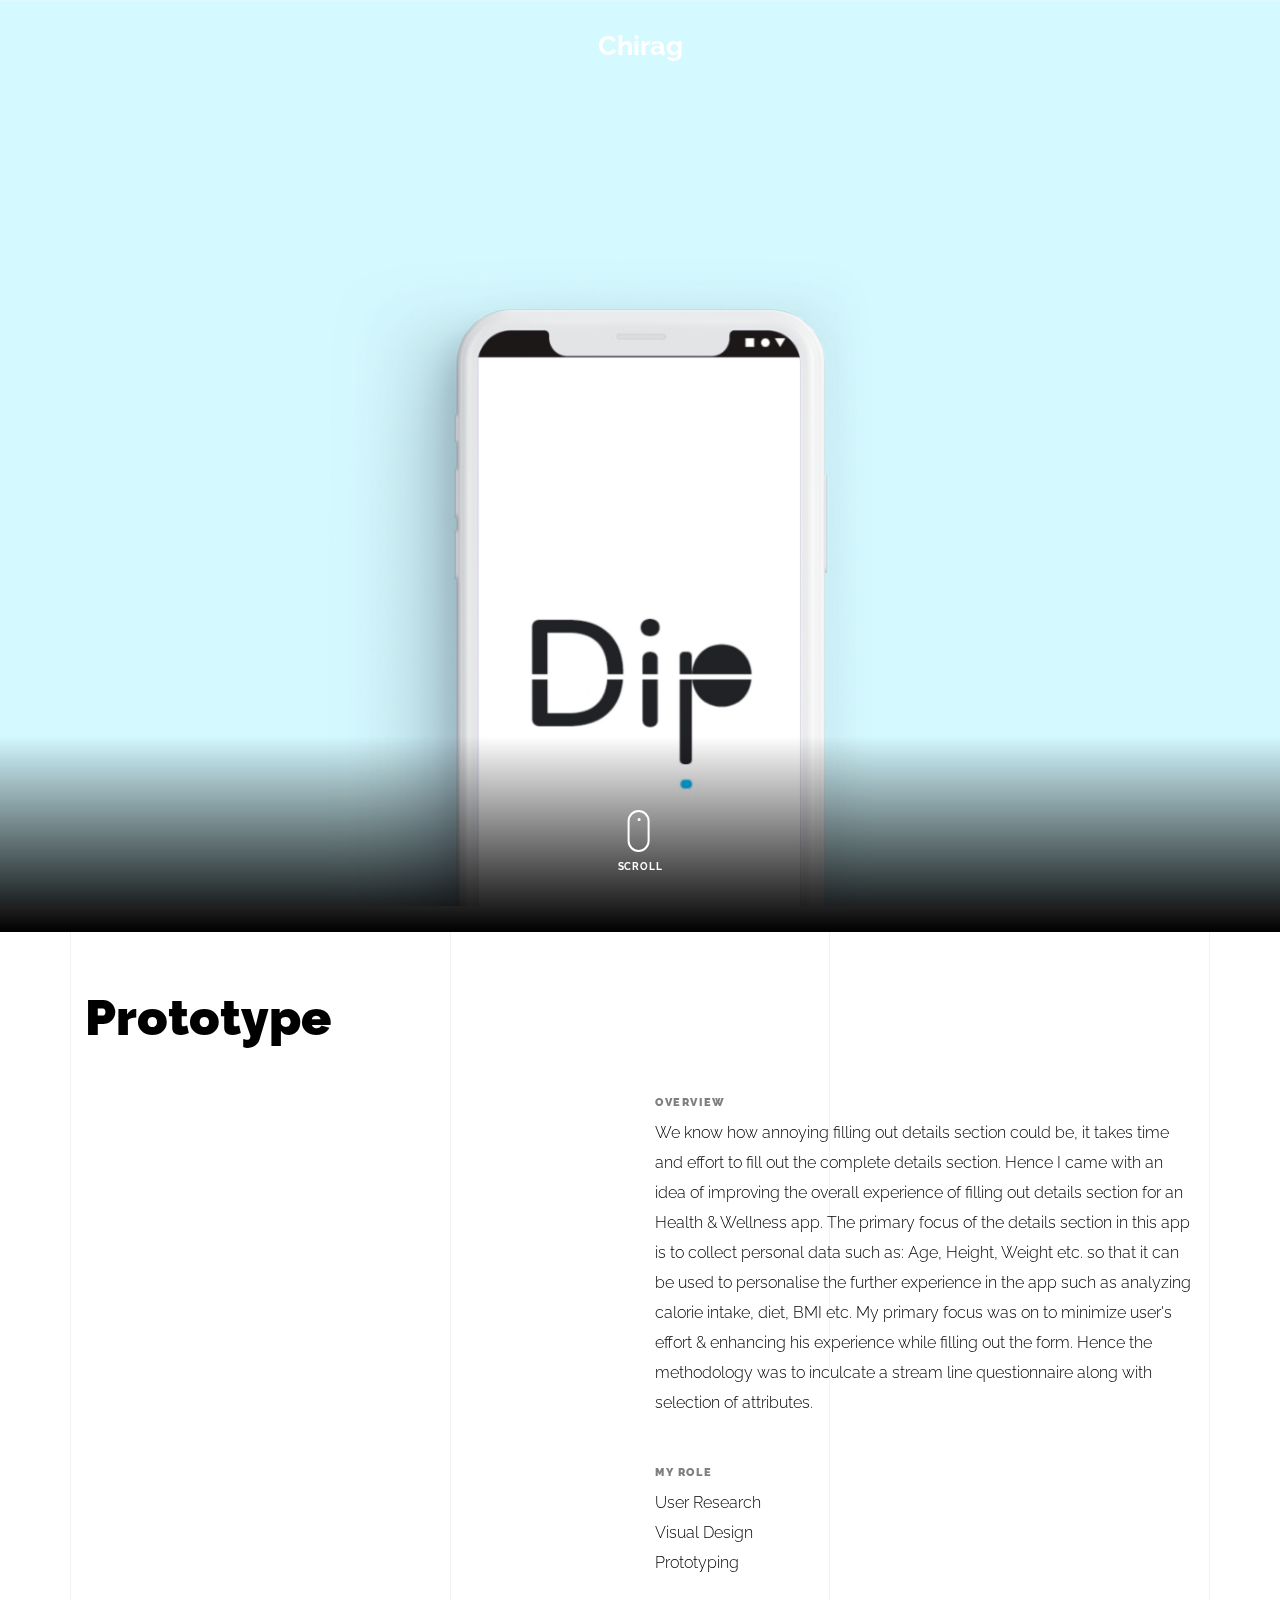
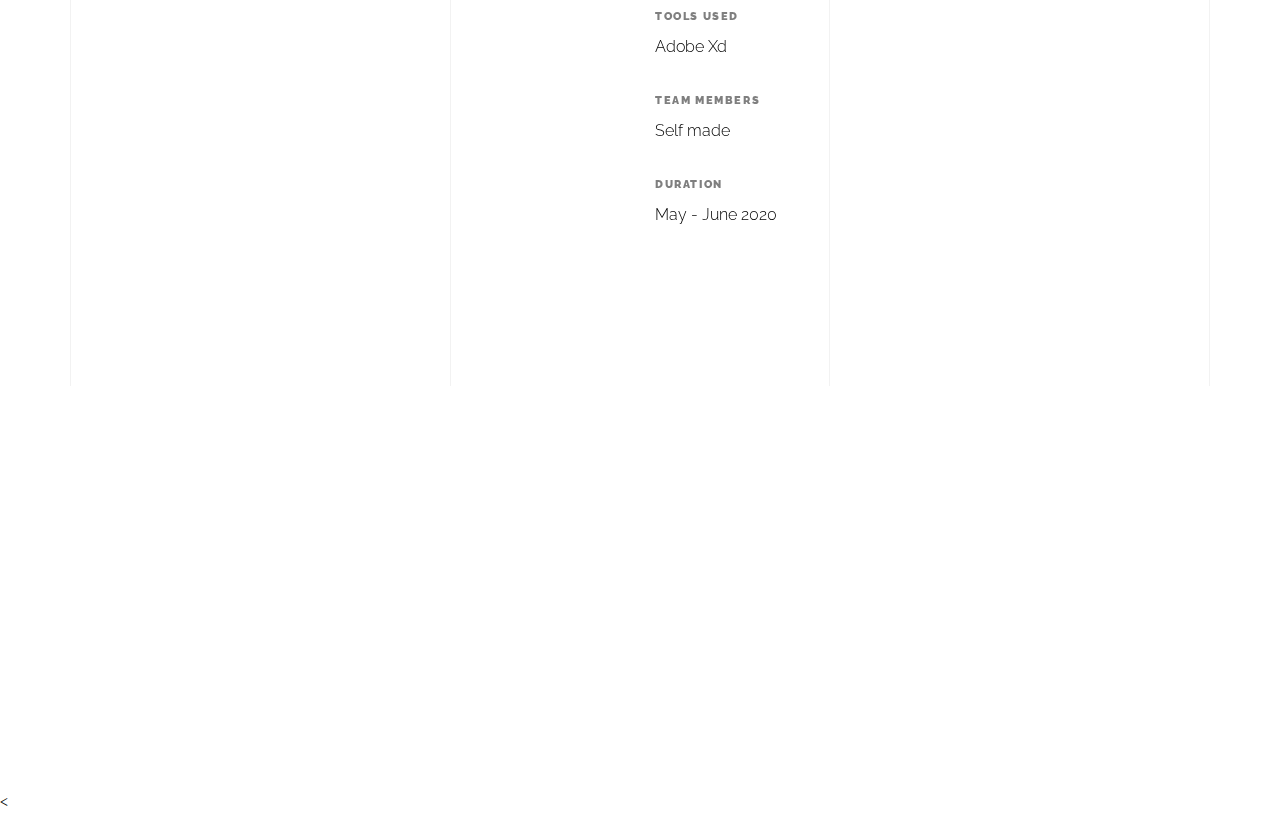
==== commit 94e17385: "a" ====
--- a/Dip.html
+++ b/Dip.html
@@ -100,7 +100,7 @@
                       <div class="col-md-12 mb-4">
                         <div class="detail-v1">
                           <span class="detail-label">Overview</span>
-                          <p>We know how annoying filling ou details section could be, it takes time and effort to fill out the complete details section. Hence I came with an idea of improving the overall experience of filling out details section for an Health & Wellness app. The primary focus of the details section in this app is to collect personal data such as: Age, Height, Weight etc. so that it can be used to personalise the further experience in the app such as analyzing calorie intake, diet, BMI etc. My primary focus was on to minimize user's effort & enhancing his experience while filling out the form. Hence the methodology was to inculcate a stream line questionnaire along with selection of attributes.</p>
+                          <p>We know how annoying filling out details section could be, it takes time and effort to fill out the complete details section. Hence I came with an idea of improving the overall experience of filling out details section for an Health & Wellness app. The primary focus of the details section in this app is to collect personal data such as: Age, Height, Weight etc. so that it can be used to personalise the further experience in the app such as analyzing calorie intake, diet, BMI etc. My primary focus was on to minimize user's effort & enhancing his experience while filling out the form. Hence the methodology was to inculcate a stream line questionnaire along with selection of attributes.</p>
                         </div>
                       </div>
   
